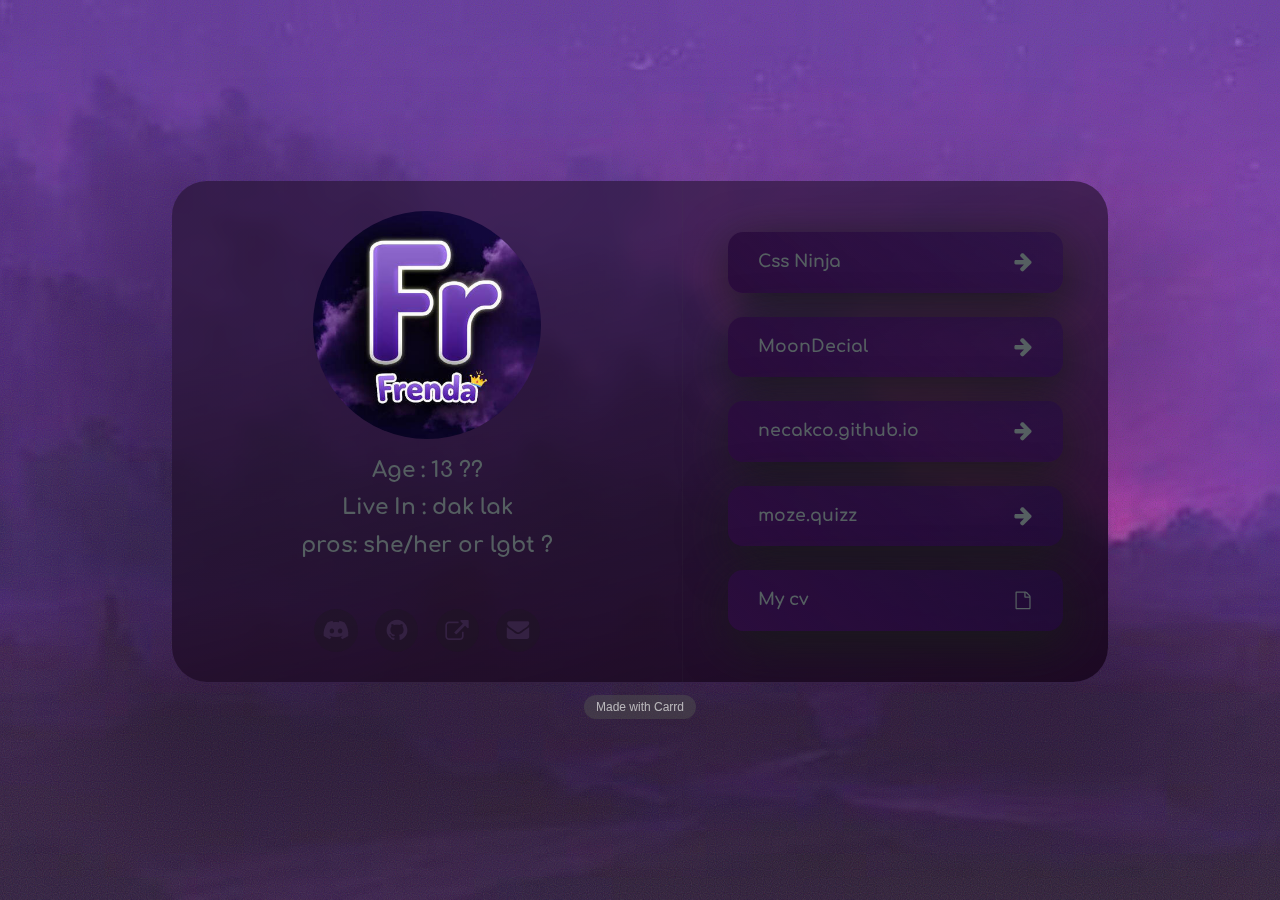
==== frendda/index.html @ 32826fdb "fn" ====
<!DOCTYPE HTML>
<html lang="en">
    <head>
        <title>Frenda</title>
        <meta charset="utf-8"/>
        <meta name="viewport" content="width=device-width,initial-scale=1"/>
        <meta name="color-scheme" content="light only"/>
        <meta name="description" content="Freanda"/>
        <meta property="og:site_name" content="Frenda"/>
        <meta property="og:title" content="Frenda"/>
        <meta property="og:type" content="website"/>
        <meta property="og:description" content="Freanda"/>
        <meta property="og:image" content="https://frenda.carrd.co/assets/images/card.jpg?v=521b28d9"/>
        <meta property="og:image:type" content="image/jpeg"/>
        <meta property="og:image:width" content="1280"/>
        <meta property="og:image:height" content="800"/>
        <meta property="og:url" content="https://frenda.carrd.co"/>
        <meta property="twitter:card" content="summary_large_image"/>
        <link rel="canonical" href="https://frenda.carrd.co"/>
        <link href="https://fonts.googleapis.com/css2?display=swap&family=Comfortaa:ital,wght@0,700;1,700" rel="stylesheet" type="text/css"/>
        <style>
            html,body,div,span,applet,object,iframe,h1,h2,h3,h4,h5,h6,p,blockquote,pre,a,abbr,acronym,address,big,cite,code,del,dfn,em,img,ins,kbd,q,s,samp,small,strike,strong,sub,sup,tt,var,b,u,i,center,dl,dt,dd,ol,ul,li,fieldset,form,label,legend,table,caption,tbody,tfoot,thead,tr,th,td,article,aside,canvas,details,embed,figure,figcaption,footer,header,hgroup,menu,nav,output,ruby,section,summary,time,mark,audio,video {
                margin: 0;
                padding: 0;
                border: 0;
                font-size: 100%;
                font: inherit;
                vertical-align: baseline;
            }

            article,aside,details,figcaption,figure,footer,header,hgroup,menu,nav,section {
                display: block;
            }

            body {
                line-height: 1;
            }

            ol,ul {
                list-style: none;
            }

            blockquote,q {
                quotes: none;
            }

            blockquote:before,blockquote:after,q:before,q:after {
                content: '';
                content: none;
            }

            table {
                border-collapse: collapse;
                border-spacing: 0;
            }

            body {
                -webkit-text-size-adjust: none
            }

            mark {
                background-color: transparent;
                color: inherit
            }

            input::-moz-focus-inner {
                border: 0;
                padding: 0
            }

            input[type="text"],input[type="email"],select,textarea {
                -moz-appearance: none;
                -webkit-appearance: none;
                -ms-appearance: none;
                appearance: none
            }

            *, *:before, *:after {
                box-sizing: border-box;
            }

            body {
                line-height: 1.0;
                min-height: var(--viewport-height);
                min-width: 320px;
                overflow-x: hidden;
                word-wrap: break-word;
            }

            body:before {
                content: '';
                display: block;
                background-attachment: scroll;
                height: var(--background-height);
                left: 0;
                pointer-events: none;
                position: fixed;
                top: 0;
                transform: scale(1);
                width: 100vw;
                z-index: 0;
                background-image: url('data:image/svg+xml;charset=utf8,%3Csvg%20viewBox%3D%220%200%20512%20512%22%20width%3D%22512%22%20height%3D%22512%22%20version%3D%221.1%22%20xmlns%3D%22http%3A%2F%2Fwww.w3.org%2F2000%2Fsvg%22%3E%20%3Cfilter%20id%3D%22noise%22%3E%20%3CfeTurbulence%20type%3D%22fractalNoise%22%20baseFrequency%3D%220.875%22%20result%3D%22noise%22%20%2F%3E%20%3CfeColorMatrix%20type%3D%22matrix%22%20values%3D%220.26953125%200%200%200%200%200%200.203125%200%200%200%200%200%200.27734375%200%200%200%200%200%200.4375%200%22%20%2F%3E%20%3C%2Ffilter%3E%20%3Crect%20filter%3D%22url%28%23noise%29%22%20x%3D%220%22%20y%3D%220%22%20width%3D%22512%22%20height%3D%22512%22%20fill%3D%22transparent%22%20opacity%3D%221%22%20%2F%3E%3C%2Fsvg%3E'), linear-gradient(to top, rgba(206,223,242,0.11), rgba(206,223,242,0.11)), url('assets/images/bg.jpg?v=521b28d9');
                background-size: 512px, auto, cover;
                background-position: center, 0% 0%, center;
                background-repeat: repeat, repeat, no-repeat;
                background-color: #48226E;
            }

            body:after {
                background-color: #8F9AB0;
                content: '';
                display: block;
                height: 100%;
                left: 0;
                opacity: 0;
                pointer-events: none;
                position: fixed;
                top: 0;
                transform: scale(1);
                transition: opacity 1.5s ease-in-out 0.5s, visibility 1.5s 0.5s;
                visibility: hidden;
                width: 100%;
                z-index: 1;
            }

            body.is-loading:after {
                opacity: 1;
                visibility: visible;
            }

            :root {
                --background-height: 100vh;
                --site-language-alignment: left;
                --site-language-direction: ltr;
                --site-language-flex-alignment: flex-start;
                --site-language-indent-left: 1;
                --site-language-indent-right: 0;
                --viewport-height: 100vh;
            }

            html {
                font-size: 18pt;
            }

            u {
                text-decoration: underline;
            }

            strong {
                color: inherit;
                font-weight: bolder;
            }

            em {
                font-style: italic;
            }

            code {
                background-color: rgba(144,144,144,0.25);
                border-radius: 0.25em;
                font-family: 'Lucida Console', 'Courier New', monospace;
                font-size: 0.9em;
                font-weight: normal;
                letter-spacing: 0;
                margin: 0 0.25em;
                padding: 0.25em 0.5em;
                text-indent: 0;
            }

            mark {
                background-color: rgba(144,144,144,0.25);
            }

            spoiler-text {
                -webkit-text-stroke: 0;
                background-color: rgba(32,32,32,0.75);
                text-shadow: none;
                text-stroke: 0;
                color: transparent;
                cursor: pointer;
                transition: color 0.1s ease-in-out;
            }

            spoiler-text.active {
                color: #FFFFFF;
                cursor: text;
            }

            s {
                text-decoration: line-through;
            }

            sub {
                font-size: smaller;
                vertical-align: sub;
            }

            sup {
                font-size: smaller;
                vertical-align: super;
            }

            a {
                color: inherit;
                text-decoration: underline;
                transition: color 0.25s ease;
            }

            #wrapper {
                -webkit-overflow-scrolling: touch;
                align-items: center;
                display: flex;
                flex-direction: column;
                justify-content: center;
                min-height: var(--viewport-height);
                overflow: hidden;
                position: relative;
                z-index: 2;
            }

            #main {
                --alignment: center;
                --flex-alignment: center;
                --indent-left: 1;
                --indent-right: 1;
                --border-radius-tl: 0;
                --border-radius-tr: 0;
                --border-radius-br: 0;
                --border-radius-bl: 0;
                align-items: center;
                display: flex;
                flex-grow: 0;
                flex-shrink: 0;
                justify-content: center;
                max-width: 100%;
                position: relative;
                text-align: var(--alignment);
                z-index: 1;
            }

            #main > .inner {
                --padding-horizontal: 3rem;
                --padding-vertical: 3rem;
                --spacing: 0.75rem;
                --width: 60rem;
                border-radius: var(--border-radius-tl) var(--border-radius-tr) var(--border-radius-br) var(--border-radius-bl);
                max-width: 100%;
                position: relative;
                width: var(--width);
                z-index: 1;
                padding: var(--padding-vertical) var(--padding-horizontal);
            }

            #main > .inner > header {
                margin-bottom: var(--spacing);
            }

            #main > .inner > footer {
                margin-top: var(--spacing);
                border-bottom-left-radius: inherit;
                border-bottom-right-radius: inherit;
            }

            #main > .inner > * > * {
                margin-top: var(--spacing);
                margin-bottom: var(--spacing);
            }

            #main > .inner > * > :first-child {
                margin-top: 0 !important;
            }

            #main > .inner > * > :last-child {
                margin-bottom: 0 !important;
            }

            #main > .inner > .full {
                margin-left: calc(var(--padding-horizontal) * -1);
                max-width: calc(100% + calc(var(--padding-horizontal) * 2) + 0.4725px);
                width: calc(100% + calc(var(--padding-horizontal) * 2) + 0.4725px);
            }

            #main > .inner > .full:first-child {
                border-top-left-radius: inherit;
                border-top-right-radius: inherit;
                margin-top: calc(var(--padding-vertical) * -1) !important;
            }

            #main > .inner > .full:last-child {
                border-bottom-left-radius: inherit;
                border-bottom-right-radius: inherit;
                margin-bottom: calc(var(--padding-vertical) * -1) !important;
            }

            #main > .inner > .full.screen {
                border-radius: 0 !important;
                max-width: 100vw;
                position: relative;
                width: 100vw;
                left: 50%;
                margin-left: -50vw;
                right: auto;
            }

            #main > .inner > * > .full {
                margin-left: calc(-3rem);
                max-width: calc(100% + 6rem + 0.4725px);
                width: calc(100% + 6rem + 0.4725px);
            }

            #main > .inner > * > .full.screen {
                border-radius: 0 !important;
                max-width: 100vw;
                position: relative;
                width: 100vw;
                left: 50%;
                margin-left: -50vw;
                right: auto;
            }

            #main > .inner > footer > .full:last-child {
                margin-bottom: -3rem !important;
                border-bottom-left-radius: inherit;
                border-bottom-right-radius: inherit;
            }

            #main > .inner > .active > .full:first-child {
                margin-top: -3rem !important;
                border-top-left-radius: inherit;
                border-top-right-radius: inherit;
            }

            #main > .inner > .active {
                border-top-left-radius: inherit;
                border-top-right-radius: inherit;
            }

            body.is-instant #main, body.is-instant #main > .inner > *,body.is-instant #main > .inner > section > * {
                transition: none !important;
            }

            body.is-instant:after {
                display: none !important;
                transition: none !important;
            }

            @keyframes loading-spinner {
                0% {
                    transform: rotate(0deg);
                }

                100% {
                    transform: rotate(360deg);
                }
            }

            .deferred:before {
                content: '';
                display: block;
                width: 4rem;
                height: 4rem;
                position: absolute;
                top: 50%;
                left: 50%;
                margin: -2rem 0 0 -2rem;
                animation: loading-spinner 1s infinite linear;
                transition: opacity 0.25s ease;
                transition-delay: 0.5s;
                opacity: 0;
                z-index: -1;
                background-image: url('[data-uri]');
                background-position: center;
                background-repeat: no-repeat;
                background-size: 3rem;
            }

            .deferred.loading:before {
                opacity: 0.35;
                z-index: 0;
            }

            .image {
                display: block;
                line-height: 0;
                max-width: 100%;
                position: relative;
            }

            .image .frame {
                -webkit-backface-visibility: hidden;
                -webkit-transform: translate3d(0, 0, 0);
                display: inline-block;
                max-width: 100%;
                overflow: hidden;
                vertical-align: top;
                width: 100%;
            }

            .image .frame img {
                border-radius: 0 !important;
                max-width: 100%;
                vertical-align: top;
                width: inherit;
            }

            .image.full .frame {
                display: block;
            }

            .image.full:first-child .frame {
                border-top-left-radius: inherit;
                border-top-right-radius: inherit;
            }

            .image.full:last-child .frame {
                border-bottom-left-radius: inherit;
                border-bottom-right-radius: inherit;
            }

            #image01 {
                text-align: center;
            }

            #image01 .frame {
                width: 13.125rem;
                border-radius: 100%;
                transition: none;
            }

            #image01 .frame img {
                transition: none;
            }

            #image02 {
                text-align: center;
            }

            #image02 .frame {
                max-width: 100%;
                width: 290px;
                border-radius: 100%;
                transition: none;
            }

            #image02 .frame img {
                transition: none;
            }

            .image.style1 {
                text-align: center;
            }

            .image.style1 .frame {
                max-width: 100%;
                width: 290px;
                border-radius: 100%;
                transition: none;
            }

            .image.style1 .frame img {
                transition: none;
            }

            h1, h2, h3, p {
                direction: var(--site-language-direction);
                position: relative;
            }

            h1 span.p, h2 span.p, h3 span.p, p span.p {
                display: block;
                position: relative;
            }

            h1 span[style], h2 span[style], h3 span[style], p span[style], h1 strong, h2 strong, h3 strong, p strong, h1 a, h2 a, h3 a, p a, h1 code, h2 code, h3 code, p code, h1 mark, h2 mark, h3 mark, p mark, h1 spoiler-text, h2 spoiler-text, h3 spoiler-text, p spoiler-text {
                -webkit-text-fill-color: currentcolor;
            }

            #text02 {
                text-align: center;
                color: #555F61;
                font-family: 'Comfortaa', sans-serif;
                font-size: 1.25em;
                line-height: 1.75;
                font-weight: 700;
            }

            #text02 a {
                text-decoration: underline;
            }

            #text02 a:hover {
                text-decoration: none;
            }

            #text02 span.p:nth-child(n + 2) {
                margin-top: 1rem;
            }

            #text01 {
                text-align: center;
                color: #555F61;
                font-family: 'Comfortaa', sans-serif;
                font-size: 1.25em;
                line-height: 1.75;
                font-weight: 700;
            }

            #text01 a {
                text-decoration: underline;
            }

            #text01 a:hover {
                text-decoration: none;
            }

            #text01 span.p:nth-child(n + 2) {
                margin-top: 1rem;
            }

            #text03 {
                text-align: center;
                color: #555F61;
                font-family: 'Comfortaa', sans-serif;
                font-size: 1.25em;
                line-height: 1.75;
                font-weight: 700;
            }

            #text03 a {
                text-decoration: underline;
            }

            #text03 a:hover {
                text-decoration: none;
            }

            #text03 span.p:nth-child(n + 2) {
                margin-top: 1rem;
            }

            #text04 {
                text-align: center;
                color: #555F61;
                font-family: 'Comfortaa', sans-serif;
                font-size: 1.25em;
                line-height: 1.75;
                font-weight: 700;
            }

            #text04 a {
                text-decoration: underline;
            }

            #text04 a:hover {
                text-decoration: none;
            }

            #text04 span.p:nth-child(n + 2) {
                margin-top: 1rem;
            }

            .icons {
                display: flex;
                flex-wrap: wrap;
                justify-content: var(--flex-alignment);
                letter-spacing: 0;
                padding: 0;
            }

            .icons li {
                position: relative;
                z-index: 1;
            }

            .icons li a {
                align-items: center;
                display: flex;
                justify-content: center;
            }

            .icons li a svg {
                display: block;
                position: relative;
            }

            .icons li a + svg {
                display: block;
                height: 100%;
                left: 0;
                pointer-events: none;
                position: absolute;
                top: 0;
                width: 100%;
                z-index: -1;
            }

            .icons li a .label {
                display: none;
            }

            #icons01 {
                justify-content: center;
                font-size: 1.25em;
                gap: 1rem;
            }

            #icons01:not(:first-child) {
                margin-top: 2.5rem !important;
            }

            #icons01:not(:last-child) {
                margin-bottom: 2.5rem !important;
            }

            #icons01 li a {
                border-radius: 100%;
                height: 2em;
                width: 2em;
                transition: transform 0.25s ease, color 0.25s ease, background-color 0.25s ease, border-color 0.25s ease;
            }

            #icons01 li a svg {
                height: 60%;
                width: 60%;
                transition: fill 0.25s ease;
            }

            #icons01 a {
                background-color: rgba(31,20,36,0.529);
            }

            #icons01 a svg {
                fill: #342142;
            }

            #icons01 a:hover {
                background-color: #FFFFFF !important;
            }

            #icons01 li a + svg {
                transition: transform 0.25s ease, fill 0.25s ease, stroke 0.25s ease;
            }

            #icons01 li a:hover {
                transform: scale(1.1125);
            }

            #icons01 li a:hover + svg {
                transform: scale(1.1125);
            }

            #icons02 {
                justify-content: center;
                font-size: 1.25em;
                gap: 1rem;
            }

            #icons02:not(:first-child) {
                margin-top: 2.5rem !important;
            }

            #icons02:not(:last-child) {
                margin-bottom: 2.5rem !important;
            }

            #icons02 li a {
                border-radius: 100%;
                height: 2em;
                width: 2em;
                transition: transform 0.25s ease, color 0.25s ease, background-color 0.25s ease, border-color 0.25s ease;
            }

            #icons02 li a svg {
                height: 60%;
                width: 60%;
                transition: fill 0.25s ease;
            }

            #icons02 a {
                background-color: rgba(31,20,36,0.529);
            }

            #icons02 a svg {
                fill: #342142;
            }

            #icons02 a:hover {
                background-color: #FFFFFF !important;
            }

            #icons02 li a + svg {
                transition: transform 0.25s ease, fill 0.25s ease, stroke 0.25s ease;
            }

            #icons02 li a:hover {
                transform: scale(1.1125);
            }

            #icons02 li a:hover + svg {
                transform: scale(1.1125);
            }

            #icons03 {
                justify-content: center;
                font-size: 1.25em;
                gap: 1rem;
            }

            #icons03:not(:first-child) {
                margin-top: 2.5rem !important;
            }

            #icons03:not(:last-child) {
                margin-bottom: 2.5rem !important;
            }

            #icons03 li a {
                border-radius: 100%;
                height: 2em;
                width: 2em;
                transition: transform 0.25s ease, color 0.25s ease, background-color 0.25s ease, border-color 0.25s ease;
            }

            #icons03 li a svg {
                height: 60%;
                width: 60%;
                transition: fill 0.25s ease;
            }

            #icons03 a {
                background-color: rgba(31,20,36,0.529);
            }

            #icons03 a svg {
                fill: #342142;
            }

            #icons03 a:hover {
                background-color: #FFFFFF !important;
            }

            #icons03 li a + svg {
                transition: transform 0.25s ease, fill 0.25s ease, stroke 0.25s ease;
            }

            #icons03 li a:hover {
                transform: scale(1.1125);
            }

            #icons03 li a:hover + svg {
                transform: scale(1.1125);
            }

            .buttons {
                cursor: default;
                display: flex;
                justify-content: var(--flex-alignment);
                letter-spacing: 0;
                padding: 0;
            }

            .buttons li {
                max-width: 100%;
            }

            .buttons li a {
                align-items: center;
                justify-content: center;
                max-width: 100%;
                text-align: center;
                text-decoration: none;
                vertical-align: middle;
                white-space: nowrap;
            }

            #buttons01 {
                justify-content: center;
                gap: 1.375rem;
                flex-direction: column;
                flex-wrap: nowrap;
            }

            #buttons01 li a {
                display: inline-flex;
                width: 100vw;
                height: 3.5rem;
                line-height: 3.5rem;
                padding: 0 1.75rem;
                vertical-align: middle;
                font-family: 'Comfortaa', sans-serif;
                font-size: 1em;
                font-weight: 700;
                border-radius: 0.875rem;
                box-shadow: 0.181rem 0.728rem 2.75rem 0rem #1A1A1C;
                flex-direction: row-reverse;
                justify-content: flex-end;
                transition: transform 0.25s ease, color 0.25s ease, background-color 0.25s ease, border-color 0.25s ease;
            }

            #buttons01 li a svg {
                display: block;
                fill: #555F61;
                flex-grow: 0;
                flex-shrink: 0;
                height: 100%;
                min-width: 16px;
                width: 1.375em;
                margin-left: 0.5em;
                margin-right: calc(-0.125em + 0rem);
                transition: fill 0.25s ease;
            }

            #buttons01 li a .label {
                direction: var(--site-language-direction);
                overflow: hidden;
                flex-grow: 1;
                flex-shrink: 1;
                text-align: left;
                width: 100%;
            }

            #buttons01 .button {
                background-color: rgba(34,11,64,0.6);
                color: #555F61;
                background-image: linear-gradient(45deg, #2B0D3D 0%, rgba(34,11,64,0.004) 100%);
                background-position: 0% 0%;
                background-repeat: repeat;
                background-size: cover;
            }

            #buttons01 .button svg {
                fill: #555F61;
            }

            #buttons01 .button:hover {
                background-color: #490E78 !important;
            }

            #buttons01 li a:hover {
                transform: scale(1.0425);
            }

            .buttons.style1 {
                justify-content: flex-start;
                gap: 1.375rem;
                flex-direction: row;
                flex-wrap: wrap;
            }

            .buttons.style1:not(:first-child) {
                margin-top: 0.75rem !important;
            }

            .buttons.style1:not(:last-child) {
                margin-bottom: 0.75rem !important;
            }

            .buttons.style1 li a {
                display: inline-flex;
                width: 9.25rem;
                height: 3.125rem;
                line-height: 3.125rem;
                padding: 0 1.5625rem;
                vertical-align: middle;
                font-family: 'Comfortaa', sans-serif;
                font-size: 1em;
                font-weight: 700;
                border-radius: 0.875rem;
                box-shadow: 0.181rem 0.728rem 2.75rem 0rem #1A1A1C;
                flex-direction: row-reverse;
                justify-content: flex-end;
                transition: transform 0.25s ease, color 0.25s ease, background-color 0.25s ease, border-color 0.25s ease;
            }

            .buttons.style1 li a svg {
                display: block;
                fill: #555F61;
                flex-grow: 0;
                flex-shrink: 0;
                height: 100%;
                min-width: 16px;
                width: 1.375em;
                margin-left: 0.5em;
                margin-right: calc(-0.125em + 0rem);
                transition: fill 0.25s ease;
            }

            .buttons.style1 li a .label {
                direction: var(--site-language-direction);
                overflow: hidden;
                flex-grow: 1;
                flex-shrink: 1;
                text-align: left;
                width: 100%;
            }

            .buttons.style1 .button {
                background-color: rgba(34,11,64,0.6);
                color: #555F61;
                background-image: linear-gradient(45deg, #2B0D3D 0%, rgba(34,11,64,0.004) 100%);
                background-position: 0% 0%;
                background-repeat: repeat;
                background-size: cover;
            }

            .buttons.style1 .button svg {
                fill: #555F61;
            }

            .buttons.style1 .button:hover {
                background-color: #490E78 !important;
            }

            .buttons.style1 li a:hover {
                transform: scale(1.0425);
            }

            .buttons.style2 {
                justify-content: center;
                gap: 1.375rem;
                flex-direction: row;
                flex-wrap: wrap;
            }

            .buttons.style2 li a {
                display: inline-flex;
                width: 21.25rem;
                height: 3.125rem;
                line-height: 3.125rem;
                padding: 0 1.5625rem;
                vertical-align: middle;
                font-family: 'Comfortaa', sans-serif;
                font-size: 1em;
                font-weight: 700;
                border-radius: 0.875rem;
                box-shadow: 0.181rem 0.728rem 2.75rem 0rem #1A1A1C;
                flex-direction: row-reverse;
                justify-content: flex-end;
                transition: transform 0.25s ease, color 0.25s ease, background-color 0.25s ease, border-color 0.25s ease;
            }

            .buttons.style2 li a svg {
                display: block;
                fill: #555F61;
                flex-grow: 0;
                flex-shrink: 0;
                height: 100%;
                min-width: 16px;
                width: 1.375em;
                margin-left: 0.5em;
                margin-right: calc(-0.125em + 0rem);
                transition: fill 0.25s ease;
            }

            .buttons.style2 li a .label {
                direction: var(--site-language-direction);
                overflow: hidden;
                flex-grow: 1;
                flex-shrink: 1;
                text-align: left;
                width: 100%;
            }

            .buttons.style2 .button {
                background-color: rgba(34,11,64,0.6);
                color: #555F61;
                background-image: linear-gradient(45deg, #2B0D3D 0%, rgba(34,11,64,0.004) 100%);
                background-position: 0% 0%;
                background-repeat: repeat;
                background-size: cover;
            }

            .buttons.style2 .button svg {
                fill: #555F61;
            }

            .buttons.style2 .button:hover {
                background-color: #490E78 !important;
            }

            .buttons.style2 li a:hover {
                transform: scale(1.0425);
            }

            .container {
                position: relative;
            }

            .container > .wrapper {
                vertical-align: top;
                position: relative;
                max-width: 100%;
                border-radius: inherit;
            }

            .container > .wrapper > .inner {
                vertical-align: top;
                position: relative;
                max-width: 100%;
                border-radius: inherit;
                text-align: var(--alignment);
            }

            #main .container.full:first-child > .wrapper {
                border-top-left-radius: inherit;
                border-top-right-radius: inherit;
            }

            #main .container.full:last-child > .wrapper {
                border-bottom-left-radius: inherit;
                border-bottom-right-radius: inherit;
            }

            #main .container.full:first-child > .wrapper > .inner {
                border-top-left-radius: inherit;
                border-top-right-radius: inherit;
            }

            #main .container.full:last-child > .wrapper > .inner {
                border-bottom-left-radius: inherit;
                border-bottom-right-radius: inherit;
            }

            #container01 {
                --alignment: left;
                --flex-alignment: flex-start;
                --indent-left: 1;
                --indent-right: 0;
            }

            #container01 > .wrapper {
                display: inline-block;
                width: 75rem;
                background-image: linear-gradient(165deg, rgba(29,13,38,0.588) 24%, #1D0A24 100%);
                background-position: 0% 0%;
                background-repeat: repeat;
                background-size: cover;
                -webkit-backdrop-filter: blur(0.45rem);
                backdrop-filter: blur(0.45rem);
                border-color: rgba(69,69,69,0.122);
                border-style: solid;
                box-shadow: 0rem 4.875rem 7rem 4.125rem rgba(0,0,0,0.2);
                border-radius: 2rem;
            }

            #container01 > .wrapper > .inner {
                --gutters: calc(var(--padding-horizontal) * 2);
                --padding-horizontal: 2.625rem;
                --padding-vertical: 1.75rem;
                padding: var(--padding-vertical) var(--padding-horizontal);
            }

            #container01.default > .wrapper > .inner > * {
                margin-bottom: var(--spacing);
                margin-top: var(--spacing);
            }

            #container01.default > .wrapper > .inner > *:first-child {
                margin-top: 0 !important;
            }

            #container01.default > .wrapper > .inner > *:last-child {
                margin-bottom: 0 !important;
            }

            #container01.columns > .wrapper > .inner {
                flex-wrap: wrap;
                display: flex;
                align-items: center;
            }

            #container01.columns > .wrapper > .inner > * {
                flex-grow: 0;
                flex-shrink: 0;
                max-width: 100%;
                text-align: var(--alignment);
                padding: 0 0 0 var(--gutters);
            }

            #container01.columns > .wrapper > .inner > * > * {
                margin-bottom: var(--spacing);
                margin-top: var(--spacing);
            }

            #container01.columns > .wrapper > .inner > * > *:first-child {
                margin-top: 0 !important;
            }

            #container01.columns > .wrapper > .inner > * > *:last-child {
                margin-bottom: 0 !important;
            }

            #container01.columns > .wrapper > .inner > *:first-child {
                margin-left: calc(var(--gutters) * -1);
            }

            #container01.columns > .wrapper > .inner > *:before {
                border-left: solid 1px rgba(69,69,69,0.122);
                content: '';
                display: block;
                margin-left: calc((var(--gutters) * -0.5) - 0.5px);
                position: absolute;
                width: 0;
                height: 100%;
                top: 0;
            }

            #container01.columns > .wrapper > .inner > *:first-child:before {
                display: none;
            }

            #container01.default > .wrapper > .inner > .full {
                margin-left: calc(var(--padding-horizontal) * -1);
                max-width: none !important;
                width: calc(100% + (var(--padding-horizontal) * 2) + 0.4725px);
            }

            #container01.default > .wrapper > .inner > .full:first-child {
                margin-top: calc(var(--padding-vertical) * -1) !important;
                border-top-left-radius: inherit;
                border-top-right-radius: inherit;
            }

            #container01.default > .wrapper > .inner > .full:last-child {
                margin-bottom: calc(var(--padding-vertical) * -1) !important;
                border-bottom-left-radius: inherit;
                border-bottom-right-radius: inherit;
            }

            #container01.columns > .wrapper > .inner > div > .full {
                margin-left: calc((var(--gutters) * -0.5) + 0.5px);
                max-width: none !important;
                width: calc(100% + var(--gutters) + 0.4725px - 1px);
            }

            #container01.columns > .wrapper > .inner > div:first-child > .full {
                margin-left: calc(var(--padding-horizontal) * -1);
                width: calc(100% + var(--padding-horizontal) + calc(var(--gutters) * 0.5) + 0.4725px - 0.5px);
            }

            #container01.columns > .wrapper > .inner > div:last-child > .full {
                width: calc(100% + var(--padding-horizontal) + calc(var(--gutters) * 0.5) + 0.4725px - 0.5px);
            }

            #container01.columns > .wrapper > .inner > div > .full:first-child {
                margin-top: calc(var(--padding-vertical) * -1) !important;
            }

            #container01.columns > .wrapper > .inner > div > .full:last-child {
                margin-bottom: calc(var(--padding-vertical) * -1) !important;
            }

            #container01.columns > .wrapper > .inner > .full {
                align-self: stretch;
            }

            #container01.columns > .wrapper > .inner > .full:first-child {
                border-bottom-left-radius: inherit;
                border-top-left-radius: inherit;
            }

            #container01.columns > .wrapper > .inner > .full:last-child {
                border-bottom-right-radius: inherit;
                border-top-right-radius: inherit;
            }

            #container01.columns > .wrapper > .inner > .full > .full:first-child:last-child {
                border-radius: inherit;
                height: calc(100% + (var(--padding-vertical) * 2));
            }

            #container01.columns > .wrapper > .inner > .full > .full:first-child:last-child > * {
                border-radius: inherit;
                height: 100%;
                position: absolute;
                width: 100%;
            }

            #container01 > .wrapper > .inner > :nth-child(1) {
                width: calc(55% + (var(--gutters) / 2));
            }

            #container01 > .wrapper > .inner > :nth-child(2) {
                width: calc(45% + (var(--gutters) / 2));
            }

            #container02 {
                --alignment: left;
                --flex-alignment: flex-start;
                --indent-left: 1;
                --indent-right: 0;
            }

            #container02 > .wrapper {
                display: inline-block;
                width: 58rem;
                background-image: linear-gradient(165deg, rgba(29,13,38,0.588) 24%, #1D0A24 100%);
                background-position: 0% 0%;
                background-repeat: repeat;
                background-size: cover;
                -webkit-backdrop-filter: blur(0.45rem);
                backdrop-filter: blur(0.45rem);
                border-color: rgba(69,69,69,0.122);
                border-style: solid;
                box-shadow: 0rem 4.875rem 7rem 4.125rem rgba(0,0,0,0.2);
                border-radius: 2rem;
            }

            #container02 > .wrapper > .inner {
                --gutters: calc(var(--padding-horizontal) * 2);
                --padding-horizontal: 0.75rem;
                --padding-vertical: 0.375rem;
                padding: var(--padding-vertical) var(--padding-horizontal);
            }

            #container02.default > .wrapper > .inner > * {
                margin-bottom: var(--spacing);
                margin-top: var(--spacing);
            }

            #container02.default > .wrapper > .inner > *:first-child {
                margin-top: 0 !important;
            }

            #container02.default > .wrapper > .inner > *:last-child {
                margin-bottom: 0 !important;
            }

            #container02.columns > .wrapper > .inner {
                flex-wrap: wrap;
                display: flex;
                align-items: center;
            }

            #container02.columns > .wrapper > .inner > * {
                flex-grow: 0;
                flex-shrink: 0;
                max-width: 100%;
                text-align: var(--alignment);
                padding: 0 0 0 var(--gutters);
            }

            #container02.columns > .wrapper > .inner > * > * {
                margin-bottom: var(--spacing);
                margin-top: var(--spacing);
            }

            #container02.columns > .wrapper > .inner > * > *:first-child {
                margin-top: 0 !important;
            }

            #container02.columns > .wrapper > .inner > * > *:last-child {
                margin-bottom: 0 !important;
            }

            #container02.columns > .wrapper > .inner > *:first-child {
                margin-left: calc(var(--gutters) * -1);
            }

            #container02.columns > .wrapper > .inner > *:before {
                border-left: solid 1px rgba(69,69,69,0.122);
                content: '';
                display: block;
                margin-left: calc((var(--gutters) * -0.5) - 0.5px);
                position: absolute;
                width: 0;
                height: 100%;
                top: 0;
            }

            #container02.columns > .wrapper > .inner > *:first-child:before {
                display: none;
            }

            #container02.default > .wrapper > .inner > .full {
                margin-left: calc(var(--padding-horizontal) * -1);
                max-width: none !important;
                width: calc(100% + (var(--padding-horizontal) * 2) + 0.4725px);
            }

            #container02.default > .wrapper > .inner > .full:first-child {
                margin-top: calc(var(--padding-vertical) * -1) !important;
                border-top-left-radius: inherit;
                border-top-right-radius: inherit;
            }

            #container02.default > .wrapper > .inner > .full:last-child {
                margin-bottom: calc(var(--padding-vertical) * -1) !important;
                border-bottom-left-radius: inherit;
                border-bottom-right-radius: inherit;
            }

            #container02.columns > .wrapper > .inner > div > .full {
                margin-left: calc((var(--gutters) * -0.5) + 0.5px);
                max-width: none !important;
                width: calc(100% + var(--gutters) + 0.4725px - 1px);
            }

            #container02.columns > .wrapper > .inner > div:first-child > .full {
                margin-left: calc(var(--padding-horizontal) * -1);
                width: calc(100% + var(--padding-horizontal) + calc(var(--gutters) * 0.5) + 0.4725px - 0.5px);
            }

            #container02.columns > .wrapper > .inner > div:last-child > .full {
                width: calc(100% + var(--padding-horizontal) + calc(var(--gutters) * 0.5) + 0.4725px - 0.5px);
            }

            #container02.columns > .wrapper > .inner > div > .full:first-child {
                margin-top: calc(var(--padding-vertical) * -1) !important;
            }

            #container02.columns > .wrapper > .inner > div > .full:last-child {
                margin-bottom: calc(var(--padding-vertical) * -1) !important;
            }

            #container02.columns > .wrapper > .inner > .full {
                align-self: stretch;
            }

            #container02.columns > .wrapper > .inner > .full:first-child {
                border-bottom-left-radius: inherit;
                border-top-left-radius: inherit;
            }

            #container02.columns > .wrapper > .inner > .full:last-child {
                border-bottom-right-radius: inherit;
                border-top-right-radius: inherit;
            }

            #container02.columns > .wrapper > .inner > .full > .full:first-child:last-child {
                border-radius: inherit;
                height: calc(100% + (var(--padding-vertical) * 2));
            }

            #container02.columns > .wrapper > .inner > .full > .full:first-child:last-child > * {
                border-radius: inherit;
                height: 100%;
                position: absolute;
                width: 100%;
            }

            #container03 {
                --alignment: left;
                --flex-alignment: flex-start;
                --indent-left: 1;
                --indent-right: 0;
            }

            #container03:not(:first-child) {
                margin-top: 4rem !important;
            }

            #container03 > .wrapper {
                display: inline-block;
                width: 58rem;
                background-image: linear-gradient(165deg, rgba(29,13,38,0.588) 24%, #1D0A24 100%);
                background-position: 0% 0%;
                background-repeat: repeat;
                background-size: cover;
                -webkit-backdrop-filter: blur(0.45rem);
                backdrop-filter: blur(0.45rem);
                border-color: rgba(69,69,69,0.122);
                border-style: solid;
                box-shadow: 0rem 4.875rem 7rem 4.125rem rgba(0,0,0,0.2);
                border-radius: 2rem;
            }

            #container03 > .wrapper > .inner {
                --gutters: calc(var(--padding-horizontal) * 2);
                --padding-horizontal: 0.75rem;
                --padding-vertical: 1.75rem;
                padding: var(--padding-vertical) var(--padding-horizontal);
            }

            #container03.default > .wrapper > .inner > * {
                margin-bottom: var(--spacing);
                margin-top: var(--spacing);
            }

            #container03.default > .wrapper > .inner > *:first-child {
                margin-top: 0 !important;
            }

            #container03.default > .wrapper > .inner > *:last-child {
                margin-bottom: 0 !important;
            }

            #container03.columns > .wrapper > .inner {
                flex-wrap: wrap;
                display: flex;
                align-items: center;
            }

            #container03.columns > .wrapper > .inner > * {
                flex-grow: 0;
                flex-shrink: 0;
                max-width: 100%;
                text-align: var(--alignment);
                padding: 0 0 0 var(--gutters);
            }

            #container03.columns > .wrapper > .inner > * > * {
                margin-bottom: var(--spacing);
                margin-top: var(--spacing);
            }

            #container03.columns > .wrapper > .inner > * > *:first-child {
                margin-top: 0 !important;
            }

            #container03.columns > .wrapper > .inner > * > *:last-child {
                margin-bottom: 0 !important;
            }

            #container03.columns > .wrapper > .inner > *:first-child {
                margin-left: calc(var(--gutters) * -1);
            }

            #container03.columns > .wrapper > .inner > *:before {
                border-left: solid 1px rgba(69,69,69,0.122);
                content: '';
                display: block;
                margin-left: calc((var(--gutters) * -0.5) - 0.5px);
                position: absolute;
                width: 0;
                height: 100%;
                top: 0;
            }

            #container03.columns > .wrapper > .inner > *:first-child:before {
                display: none;
            }

            #container03.default > .wrapper > .inner > .full {
                margin-left: calc(var(--padding-horizontal) * -1);
                max-width: none !important;
                width: calc(100% + (var(--padding-horizontal) * 2) + 0.4725px);
            }

            #container03.default > .wrapper > .inner > .full:first-child {
                margin-top: calc(var(--padding-vertical) * -1) !important;
                border-top-left-radius: inherit;
                border-top-right-radius: inherit;
            }

            #container03.default > .wrapper > .inner > .full:last-child {
                margin-bottom: calc(var(--padding-vertical) * -1) !important;
                border-bottom-left-radius: inherit;
                border-bottom-right-radius: inherit;
            }

            #container03.columns > .wrapper > .inner > div > .full {
                margin-left: calc((var(--gutters) * -0.5) + 0.5px);
                max-width: none !important;
                width: calc(100% + var(--gutters) + 0.4725px - 1px);
            }

            #container03.columns > .wrapper > .inner > div:first-child > .full {
                margin-left: calc(var(--padding-horizontal) * -1);
                width: calc(100% + var(--padding-horizontal) + calc(var(--gutters) * 0.5) + 0.4725px - 0.5px);
            }

            #container03.columns > .wrapper > .inner > div:last-child > .full {
                width: calc(100% + var(--padding-horizontal) + calc(var(--gutters) * 0.5) + 0.4725px - 0.5px);
            }

            #container03.columns > .wrapper > .inner > div > .full:first-child {
                margin-top: calc(var(--padding-vertical) * -1) !important;
            }

            #container03.columns > .wrapper > .inner > div > .full:last-child {
                margin-bottom: calc(var(--padding-vertical) * -1) !important;
            }

            #container03.columns > .wrapper > .inner > .full {
                align-self: stretch;
            }

            #container03.columns > .wrapper > .inner > .full:first-child {
                border-bottom-left-radius: inherit;
                border-top-left-radius: inherit;
            }

            #container03.columns > .wrapper > .inner > .full:last-child {
                border-bottom-right-radius: inherit;
                border-top-right-radius: inherit;
            }

            #container03.columns > .wrapper > .inner > .full > .full:first-child:last-child {
                border-radius: inherit;
                height: calc(100% + (var(--padding-vertical) * 2));
            }

            #container03.columns > .wrapper > .inner > .full > .full:first-child:last-child > * {
                border-radius: inherit;
                height: 100%;
                position: absolute;
                width: 100%;
            }

            #container04 {
                --alignment: left;
                --flex-alignment: flex-start;
                --indent-left: 1;
                --indent-right: 0;
            }

            #container04:not(:first-child) {
                margin-top: 4rem !important;
            }

            #container04 > .wrapper {
                display: inline-block;
                width: 58rem;
                background-image: linear-gradient(165deg, rgba(29,13,38,0.588) 24%, #1D0A24 100%);
                background-position: 0% 0%;
                background-repeat: repeat;
                background-size: cover;
                -webkit-backdrop-filter: blur(0.45rem);
                backdrop-filter: blur(0.45rem);
                border-color: rgba(69,69,69,0.122);
                border-style: solid;
                box-shadow: 0rem 4.875rem 7rem 4.125rem rgba(0,0,0,0.2);
                border-radius: 2rem;
            }

            #container04 > .wrapper > .inner {
                --gutters: calc(var(--padding-horizontal) * 2);
                --padding-horizontal: 0.75rem;
                --padding-vertical: 1.75rem;
                padding: var(--padding-vertical) var(--padding-horizontal);
            }

            #container04.default > .wrapper > .inner > * {
                margin-bottom: var(--spacing);
                margin-top: var(--spacing);
            }

            #container04.default > .wrapper > .inner > *:first-child {
                margin-top: 0 !important;
            }

            #container04.default > .wrapper > .inner > *:last-child {
                margin-bottom: 0 !important;
            }

            #container04.columns > .wrapper > .inner {
                flex-wrap: wrap;
                display: flex;
                align-items: center;
            }

            #container04.columns > .wrapper > .inner > * {
                flex-grow: 0;
                flex-shrink: 0;
                max-width: 100%;
                text-align: var(--alignment);
                padding: 0 0 0 var(--gutters);
            }

            #container04.columns > .wrapper > .inner > * > * {
                margin-bottom: var(--spacing);
                margin-top: var(--spacing);
            }

            #container04.columns > .wrapper > .inner > * > *:first-child {
                margin-top: 0 !important;
            }

            #container04.columns > .wrapper > .inner > * > *:last-child {
                margin-bottom: 0 !important;
            }

            #container04.columns > .wrapper > .inner > *:first-child {
                margin-left: calc(var(--gutters) * -1);
            }

            #container04.columns > .wrapper > .inner > *:before {
                border-left: solid 1px rgba(69,69,69,0.122);
                content: '';
                display: block;
                margin-left: calc((var(--gutters) * -0.5) - 0.5px);
                position: absolute;
                width: 0;
                height: 100%;
                top: 0;
            }

            #container04.columns > .wrapper > .inner > *:first-child:before {
                display: none;
            }

            #container04.default > .wrapper > .inner > .full {
                margin-left: calc(var(--padding-horizontal) * -1);
                max-width: none !important;
                width: calc(100% + (var(--padding-horizontal) * 2) + 0.4725px);
            }

            #container04.default > .wrapper > .inner > .full:first-child {
                margin-top: calc(var(--padding-vertical) * -1) !important;
                border-top-left-radius: inherit;
                border-top-right-radius: inherit;
            }

            #container04.default > .wrapper > .inner > .full:last-child {
                margin-bottom: calc(var(--padding-vertical) * -1) !important;
                border-bottom-left-radius: inherit;
                border-bottom-right-radius: inherit;
            }

            #container04.columns > .wrapper > .inner > div > .full {
                margin-left: calc((var(--gutters) * -0.5) + 0.5px);
                max-width: none !important;
                width: calc(100% + var(--gutters) + 0.4725px - 1px);
            }

            #container04.columns > .wrapper > .inner > div:first-child > .full {
                margin-left: calc(var(--padding-horizontal) * -1);
                width: calc(100% + var(--padding-horizontal) + calc(var(--gutters) * 0.5) + 0.4725px - 0.5px);
            }

            #container04.columns > .wrapper > .inner > div:last-child > .full {
                width: calc(100% + var(--padding-horizontal) + calc(var(--gutters) * 0.5) + 0.4725px - 0.5px);
            }

            #container04.columns > .wrapper > .inner > div > .full:first-child {
                margin-top: calc(var(--padding-vertical) * -1) !important;
            }

            #container04.columns > .wrapper > .inner > div > .full:last-child {
                margin-bottom: calc(var(--padding-vertical) * -1) !important;
            }

            #container04.columns > .wrapper > .inner > .full {
                align-self: stretch;
            }

            #container04.columns > .wrapper > .inner > .full:first-child {
                border-bottom-left-radius: inherit;
                border-top-left-radius: inherit;
            }

            #container04.columns > .wrapper > .inner > .full:last-child {
                border-bottom-right-radius: inherit;
                border-top-right-radius: inherit;
            }

            #container04.columns > .wrapper > .inner > .full > .full:first-child:last-child {
                border-radius: inherit;
                height: calc(100% + (var(--padding-vertical) * 2));
            }

            #container04.columns > .wrapper > .inner > .full > .full:first-child:last-child > * {
                border-radius: inherit;
                height: 100%;
                position: absolute;
                width: 100%;
            }

            #container05 {
                --alignment: left;
                --flex-alignment: flex-start;
                --indent-left: 1;
                --indent-right: 0;
            }

            #container05:not(:first-child) {
                margin-top: 4rem !important;
            }

            #container05 > .wrapper {
                display: inline-block;
                width: 58rem;
                background-image: linear-gradient(165deg, rgba(29,13,38,0.588) 24%, #1D0A24 100%);
                background-position: 0% 0%;
                background-repeat: repeat;
                background-size: cover;
                -webkit-backdrop-filter: blur(0.45rem);
                backdrop-filter: blur(0.45rem);
                border-color: rgba(69,69,69,0.122);
                border-style: solid;
                box-shadow: 0rem 4.875rem 7rem 4.125rem rgba(0,0,0,0.2);
                border-radius: 2rem;
            }

            #container05 > .wrapper > .inner {
                --gutters: calc(var(--padding-horizontal) * 2);
                --padding-horizontal: 0.75rem;
                --padding-vertical: 1.75rem;
                padding: var(--padding-vertical) var(--padding-horizontal);
            }

            #container05.default > .wrapper > .inner > * {
                margin-bottom: var(--spacing);
                margin-top: var(--spacing);
            }

            #container05.default > .wrapper > .inner > *:first-child {
                margin-top: 0 !important;
            }

            #container05.default > .wrapper > .inner > *:last-child {
                margin-bottom: 0 !important;
            }

            #container05.columns > .wrapper > .inner {
                flex-wrap: wrap;
                display: flex;
                align-items: center;
            }

            #container05.columns > .wrapper > .inner > * {
                flex-grow: 0;
                flex-shrink: 0;
                max-width: 100%;
                text-align: var(--alignment);
                padding: 0 0 0 var(--gutters);
            }

            #container05.columns > .wrapper > .inner > * > * {
                margin-bottom: var(--spacing);
                margin-top: var(--spacing);
            }

            #container05.columns > .wrapper > .inner > * > *:first-child {
                margin-top: 0 !important;
            }

            #container05.columns > .wrapper > .inner > * > *:last-child {
                margin-bottom: 0 !important;
            }

            #container05.columns > .wrapper > .inner > *:first-child {
                margin-left: calc(var(--gutters) * -1);
            }

            #container05.columns > .wrapper > .inner > *:before {
                border-left: solid 1px rgba(69,69,69,0.122);
                content: '';
                display: block;
                margin-left: calc((var(--gutters) * -0.5) - 0.5px);
                position: absolute;
                width: 0;
                height: 100%;
                top: 0;
            }

            #container05.columns > .wrapper > .inner > *:first-child:before {
                display: none;
            }

            #container05.default > .wrapper > .inner > .full {
                margin-left: calc(var(--padding-horizontal) * -1);
                max-width: none !important;
                width: calc(100% + (var(--padding-horizontal) * 2) + 0.4725px);
            }

            #container05.default > .wrapper > .inner > .full:first-child {
                margin-top: calc(var(--padding-vertical) * -1) !important;
                border-top-left-radius: inherit;
                border-top-right-radius: inherit;
            }

            #container05.default > .wrapper > .inner > .full:last-child {
                margin-bottom: calc(var(--padding-vertical) * -1) !important;
                border-bottom-left-radius: inherit;
                border-bottom-right-radius: inherit;
            }

            #container05.columns > .wrapper > .inner > div > .full {
                margin-left: calc((var(--gutters) * -0.5) + 0.5px);
                max-width: none !important;
                width: calc(100% + var(--gutters) + 0.4725px - 1px);
            }

            #container05.columns > .wrapper > .inner > div:first-child > .full {
                margin-left: calc(var(--padding-horizontal) * -1);
                width: calc(100% + var(--padding-horizontal) + calc(var(--gutters) * 0.5) + 0.4725px - 0.5px);
            }

            #container05.columns > .wrapper > .inner > div:last-child > .full {
                width: calc(100% + var(--padding-horizontal) + calc(var(--gutters) * 0.5) + 0.4725px - 0.5px);
            }

            #container05.columns > .wrapper > .inner > div > .full:first-child {
                margin-top: calc(var(--padding-vertical) * -1) !important;
            }

            #container05.columns > .wrapper > .inner > div > .full:last-child {
                margin-bottom: calc(var(--padding-vertical) * -1) !important;
            }

            #container05.columns > .wrapper > .inner > .full {
                align-self: stretch;
            }

            #container05.columns > .wrapper > .inner > .full:first-child {
                border-bottom-left-radius: inherit;
                border-top-left-radius: inherit;
            }

            #container05.columns > .wrapper > .inner > .full:last-child {
                border-bottom-right-radius: inherit;
                border-top-right-radius: inherit;
            }

            #container05.columns > .wrapper > .inner > .full > .full:first-child:last-child {
                border-radius: inherit;
                height: calc(100% + (var(--padding-vertical) * 2));
            }

            #container05.columns > .wrapper > .inner > .full > .full:first-child:last-child > * {
                border-radius: inherit;
                height: 100%;
                position: absolute;
                width: 100%;
            }

            #footer {
                margin-top: 0.75rem !important;
            }

            .icc-credits {
                display: block;
                opacity: 1 !important;
                position: relative;
                transition-delay: 0s !important;
            }

            .icc-credits span {
                border-radius: 24px;
                cursor: pointer;
                display: inline-block;
                font-family: Arial, sans-serif;
                font-size: 12px;
                letter-spacing: 0;
                line-height: 1;
                position: relative;
                text-decoration: none;
                width: auto;
            }

            .icc-credits span a {
                display: inline-block;
                padding: 0.5em 0.375em;
                position: relative;
                text-decoration: none;
                transition: color 0.25s ease, transform 0.25s ease;
                z-index: 1;
            }

            .icc-credits span a:before {
                content: '( ';
                opacity: 1;
                transition: opacity 0.25s ease;
            }

            .icc-credits span a:after {
                content: ' )';
                opacity: 1;
                transition: opacity 0.25s ease;
            }

            .icc-credits span::after {
                background-image: linear-gradient(30deg, #A464A1 15%, #3B5DAD 85%);
                border-radius: inherit;
                box-shadow: 0 0.25em 1.25em 0 rgba(0,0,0,0.25);
                content: '';
                display: block;
                height: calc(100% + 2px);
                left: -1px;
                opacity: 0;
                pointer-events: none;
                position: absolute;
                top: -1px;
                transition: opacity 0.25s ease, box-shadow 0.25s ease, transform 0.25s ease;
                width: calc(100% + 2px);
            }

            .icc-credits span:hover {
                text-transform: none !important;
            }

            .icc-credits span:hover a {
                color: #ffffff !important;
                transform: scale(1.1) translateY(-0.05rem);
            }

            .icc-credits span:hover a:before {
                opacity: 0;
            }

            .icc-credits span:hover a:after {
                opacity: 0;
            }

            .icc-credits span:hover::after {
                opacity: 1;
                transform: scale(1.1) translateY(-0.05rem);
            }

            #credits span {
                background-color: rgba(80,80,80,0.5);
                color: rgba(224,224,224,0.75);
            }

            #credits span a:before {
                opacity: 0;
            }

            #credits span a:after {
                opacity: 0;
            }

            @media (max-width: 1920px) {
            }

            @media (max-width: 1680px) {
                html {
                    font-size: 13pt;
                }
            }

            @media (max-width: 1280px) {
                html {
                    font-size: 13pt;
                }
            }

            @media (max-width: 1024px) {
            }

            @media (max-width: 980px) {
                html {
                    font-size: 11pt;
                }
            }

            @media (max-width: 736px) {
                html {
                    font-size: 12pt;
                }

                #main {
                    --alignment: center;
                    --flex-alignment: center;
                    --indent-left: 1;
                    --indent-right: 1;
                }

                #main > .inner {
                    --padding-horizontal: 1rem;
                    --padding-vertical: 1rem;
                    --spacing: 0.75rem;
                }

                #main > .inner > * > .full {
                    margin-left: calc(-1rem);
                    max-width: calc(100% + 2rem + 0.4725px);
                    width: calc(100% + 2rem + 0.4725px);
                }

                #main > .inner > * > .full.screen {
                    margin-left: -50vw;
                }

                #main > .inner > footer > .full:last-child {
                    margin-bottom: -1rem !important;
                }

                #main > .inner > .active > .full:first-child {
                    margin-top: -1rem !important;
                }

                #image01 .frame {
                    width: 13.125rem;
                }

                #text02 {
                    letter-spacing: 0rem;
                    width: 100%;
                    font-size: 1.25em;
                    line-height: 1.75;
                }

                #text01 {
                    letter-spacing: 0rem;
                    width: 100%;
                    font-size: 1.25em;
                    line-height: 1.75;
                }

                #text03 {
                    letter-spacing: 0rem;
                    width: 100%;
                    font-size: 1.25em;
                    line-height: 1.75;
                }

                #text04 {
                    letter-spacing: 0rem;
                    width: 100%;
                    font-size: 1.25em;
                    line-height: 1.75;
                }

                #icons01 {
                    font-size: 1.5em;
                    gap: 1rem;
                }

                #icons01:not(:first-child) {
                    margin-top: 1.875rem !important;
                }

                #icons01:not(:last-child) {
                    margin-bottom: 1.875rem !important;
                }

                #icons02 {
                    font-size: 1.5em;
                    gap: 1rem;
                }

                #icons02:not(:first-child) {
                    margin-top: 1.875rem !important;
                }

                #icons02:not(:last-child) {
                    margin-bottom: 1.875rem !important;
                }

                #icons03 {
                    font-size: 1.5em;
                    gap: 1rem;
                }

                #icons03:not(:first-child) {
                    margin-top: 1.875rem !important;
                }

                #icons03:not(:last-child) {
                    margin-bottom: 1.875rem !important;
                }

                #buttons01 {
                    gap: 1.375rem;
                }

                #buttons01 li a {
                    letter-spacing: 0rem;
                    font-size: 1em;
                }

                #buttons01 li a svg {
                    width: 1.375em;
                }

                .buttons.style1 {
                    gap: 1.375rem;
                }

                .buttons.style1:not(:first-child) {
                    margin-top: 0.5625rem !important;
                }

                .buttons.style1:not(:last-child) {
                    margin-bottom: 0.5625rem !important;
                }

                .buttons.style1 li a {
                    letter-spacing: 0rem;
                    font-size: 1em;
                }

                .buttons.style1 li a svg {
                    width: 1.375em;
                }

                .buttons.style2 {
                    gap: 1.375rem;
                }

                .buttons.style2 li a {
                    letter-spacing: 0rem;
                    font-size: 1em;
                }

                .buttons.style2 li a svg {
                    width: 1.375em;
                }

                #container01 {
                    --alignment: center;
                    --flex-alignment: center;
                    --indent-left: 1;
                    --indent-right: 1;
                }

                #container01 > .wrapper > .inner {
                    --gutters: 5rem;
                    --padding-horizontal: 2rem;
                    --padding-vertical: 3.5rem;
                }

                #container01.columns > .wrapper > .inner {
                    flex-direction: column !important;
                    flex-wrap: nowrap !important;
                }

                #container01.columns > .wrapper > .inner > span {
                    height: 0;
                    margin-top: calc(var(--gutters) * -1);
                    pointer-events: none;
                    visibility: hidden;
                }

                #container01.columns > .wrapper > .inner > span:first-child + div:before {
                    display: none !important;
                }

                #container01.columns > .wrapper > .inner > *:first-child {
                    margin-left: 0 !important;
                    padding-top: 0 !important;
                }

                #container01.columns > .wrapper > .inner > * {
                    padding: calc(var(--gutters) * 0.5) 0 !important;
                }

                #container01.columns > .wrapper > .inner > *:before {
                    border-top: solid 1px rgba(69,69,69,0.122) !important;
                    height: 0 !important;
                    margin-left: 0 !important;
                    top: auto !important;
                    margin-top: calc((var(--gutters) * -0.5) - 0.5px) !important;
                    left: 0 !important;
                    width: 100% !important;
                }

                #container01.columns > .wrapper > .inner > *:last-child {
                    padding-bottom: 0 !important;
                }

                #container01.columns > .wrapper > .inner > *:first-child:before {
                    display: none !important;
                }

                #container01.columns > .wrapper > .inner > *:last-child:before {
                    display: block !important;
                }

                #container01.columns > .wrapper > .inner > div > .full {
                    margin-left: calc(var(--padding-horizontal) * -1);
                    width: calc(100% + (var(--padding-horizontal) * 2) + 0.4725px);
                }

                #container01.columns > .wrapper > .inner > div:first-of-type > .full {
                    margin-left: calc(var(--padding-horizontal) * -1);
                    width: calc(100% + (var(--padding-horizontal) * 2) + 0.4725px);
                }

                #container01.columns > .wrapper > .inner > div:last-of-type > .full {
                    margin-left: calc(var(--padding-horizontal) * -1);
                    width: calc(100% + (var(--padding-horizontal) * 2) + 0.4725px);
                }

                #container01.columns > .wrapper > .inner > div > .full:first-child {
                    margin-top: calc((var(--gutters) * -0.5) + 0.5px) !important;
                }

                #container01.columns > .wrapper > .inner > div > .full:last-child {
                    margin-bottom: calc((var(--gutters) * -0.5) + 0.5px) !important;
                }

                #container01.columns > .wrapper > .inner > div:first-of-type > .full:first-child {
                    margin-top: calc(var(--padding-vertical) * -1) !important;
                }

                #container01.columns > .wrapper > .inner > div:last-of-type > .full:last-child {
                    margin-bottom: calc(var(--padding-vertical) * -1) !important;
                }

                #container01.columns > .wrapper > .inner > div:first-of-type, #container01.columns > .wrapper > .inner > div:first-of-type > .full:first-child {
                    border-top-left-radius: inherit;
                    border-top-right-radius: inherit;
                }

                #container01.columns > .wrapper > .inner > div:last-of-type, #container01.columns > .wrapper > .inner > div:last-of-type > .full:last-child {
                    border-bottom-left-radius: inherit;
                    border-bottom-right-radius: inherit;
                }

                #container01.columns > .wrapper > .inner > div:first-of-type, #container01.columns > .wrapper > .inner > div:first-of-type > .full:last-child {
                    border-bottom-left-radius: 0 !important;
                }

                #container01.columns > .wrapper > .inner > div:last-of-type, #container01.columns > .wrapper > .inner > div:last-of-type > .full:first-child {
                    border-top-right-radius: 0 !important;
                }

                #container01.columns > .wrapper > .inner > .full > .full:first-child:last-child {
                    height: auto;
                }

                #container01.columns > .wrapper > .inner > .full > .full:first-child:last-child > * {
                    height: auto;
                    position: relative;
                    width: auto;
                }

                #container01 > .wrapper > .inner > :nth-child(1) {
                    --alignment: center;
                    --flex-alignment: center;
                    --indent-left: 1;
                    --indent-right: 1;
                    min-height: 100% !important;
                    width: 100% !important;
                }

                #container01 > .wrapper > .inner > :nth-child(2) {
                    --alignment: center;
                    --flex-alignment: center;
                    --indent-left: 1;
                    --indent-right: 1;
                    min-height: 100% !important;
                    width: 100% !important;
                }

                #container02 {
                    --alignment: center;
                    --flex-alignment: center;
                    --indent-left: 1;
                    --indent-right: 1;
                }

                #container02 > .wrapper > .inner {
                    --gutters: 5rem;
                    --padding-horizontal: 2rem;
                    --padding-vertical: 3.5rem;
                }

                #container02.columns > .wrapper > .inner {
                    flex-direction: column !important;
                    flex-wrap: nowrap !important;
                }

                #container02.columns > .wrapper > .inner > span {
                    height: 0;
                    margin-top: calc(var(--gutters) * -1);
                    pointer-events: none;
                    visibility: hidden;
                }

                #container02.columns > .wrapper > .inner > span:first-child + div:before {
                    display: none !important;
                }

                #container02.columns > .wrapper > .inner > *:first-child {
                    margin-left: 0 !important;
                    padding-top: 0 !important;
                }

                #container02.columns > .wrapper > .inner > * {
                    padding: calc(var(--gutters) * 0.5) 0 !important;
                }

                #container02.columns > .wrapper > .inner > *:before {
                    border-top: solid 1px rgba(69,69,69,0.122) !important;
                    height: 0 !important;
                    margin-left: 0 !important;
                    top: auto !important;
                    margin-top: calc((var(--gutters) * -0.5) - 0.5px) !important;
                    left: 0 !important;
                    width: 100% !important;
                }

                #container02.columns > .wrapper > .inner > *:last-child {
                    padding-bottom: 0 !important;
                }

                #container02.columns > .wrapper > .inner > *:first-child:before {
                    display: none !important;
                }

                #container02.columns > .wrapper > .inner > *:last-child:before {
                    display: block !important;
                }

                #container02.columns > .wrapper > .inner > div > .full {
                    margin-left: calc(var(--padding-horizontal) * -1);
                    width: calc(100% + (var(--padding-horizontal) * 2) + 0.4725px);
                }

                #container02.columns > .wrapper > .inner > div:first-of-type > .full {
                    margin-left: calc(var(--padding-horizontal) * -1);
                    width: calc(100% + (var(--padding-horizontal) * 2) + 0.4725px);
                }

                #container02.columns > .wrapper > .inner > div:last-of-type > .full {
                    margin-left: calc(var(--padding-horizontal) * -1);
                    width: calc(100% + (var(--padding-horizontal) * 2) + 0.4725px);
                }

                #container02.columns > .wrapper > .inner > div > .full:first-child {
                    margin-top: calc((var(--gutters) * -0.5) + 0.5px) !important;
                }

                #container02.columns > .wrapper > .inner > div > .full:last-child {
                    margin-bottom: calc((var(--gutters) * -0.5) + 0.5px) !important;
                }

                #container02.columns > .wrapper > .inner > div:first-of-type > .full:first-child {
                    margin-top: calc(var(--padding-vertical) * -1) !important;
                }

                #container02.columns > .wrapper > .inner > div:last-of-type > .full:last-child {
                    margin-bottom: calc(var(--padding-vertical) * -1) !important;
                }

                #container02.columns > .wrapper > .inner > div:first-of-type, #container02.columns > .wrapper > .inner > div:first-of-type > .full:first-child {
                    border-top-left-radius: inherit;
                    border-top-right-radius: inherit;
                }

                #container02.columns > .wrapper > .inner > div:last-of-type, #container02.columns > .wrapper > .inner > div:last-of-type > .full:last-child {
                    border-bottom-left-radius: inherit;
                    border-bottom-right-radius: inherit;
                }

                #container02.columns > .wrapper > .inner > div:first-of-type, #container02.columns > .wrapper > .inner > div:first-of-type > .full:last-child {
                    border-bottom-left-radius: 0 !important;
                }

                #container02.columns > .wrapper > .inner > div:last-of-type, #container02.columns > .wrapper > .inner > div:last-of-type > .full:first-child {
                    border-top-right-radius: 0 !important;
                }

                #container02.columns > .wrapper > .inner > .full > .full:first-child:last-child {
                    height: auto;
                }

                #container02.columns > .wrapper > .inner > .full > .full:first-child:last-child > * {
                    height: auto;
                    position: relative;
                    width: auto;
                }

                #container03 {
                    --alignment: center;
                    --flex-alignment: center;
                    --indent-left: 1;
                    --indent-right: 1;
                }

                #container03:not(:first-child) {
                    margin-top: 2.625rem !important;
                }

                #container03 > .wrapper > .inner {
                    --gutters: 5rem;
                    --padding-horizontal: 2rem;
                    --padding-vertical: 3.5rem;
                }

                #container03.columns > .wrapper > .inner {
                    flex-direction: column !important;
                    flex-wrap: nowrap !important;
                }

                #container03.columns > .wrapper > .inner > span {
                    height: 0;
                    margin-top: calc(var(--gutters) * -1);
                    pointer-events: none;
                    visibility: hidden;
                }

                #container03.columns > .wrapper > .inner > span:first-child + div:before {
                    display: none !important;
                }

                #container03.columns > .wrapper > .inner > *:first-child {
                    margin-left: 0 !important;
                    padding-top: 0 !important;
                }

                #container03.columns > .wrapper > .inner > * {
                    padding: calc(var(--gutters) * 0.5) 0 !important;
                }

                #container03.columns > .wrapper > .inner > *:before {
                    border-top: solid 1px rgba(69,69,69,0.122) !important;
                    height: 0 !important;
                    margin-left: 0 !important;
                    top: auto !important;
                    margin-top: calc((var(--gutters) * -0.5) - 0.5px) !important;
                    left: 0 !important;
                    width: 100% !important;
                }

                #container03.columns > .wrapper > .inner > *:last-child {
                    padding-bottom: 0 !important;
                }

                #container03.columns > .wrapper > .inner > *:first-child:before {
                    display: none !important;
                }

                #container03.columns > .wrapper > .inner > *:last-child:before {
                    display: block !important;
                }

                #container03.columns > .wrapper > .inner > div > .full {
                    margin-left: calc(var(--padding-horizontal) * -1);
                    width: calc(100% + (var(--padding-horizontal) * 2) + 0.4725px);
                }

                #container03.columns > .wrapper > .inner > div:first-of-type > .full {
                    margin-left: calc(var(--padding-horizontal) * -1);
                    width: calc(100% + (var(--padding-horizontal) * 2) + 0.4725px);
                }

                #container03.columns > .wrapper > .inner > div:last-of-type > .full {
                    margin-left: calc(var(--padding-horizontal) * -1);
                    width: calc(100% + (var(--padding-horizontal) * 2) + 0.4725px);
                }

                #container03.columns > .wrapper > .inner > div > .full:first-child {
                    margin-top: calc((var(--gutters) * -0.5) + 0.5px) !important;
                }

                #container03.columns > .wrapper > .inner > div > .full:last-child {
                    margin-bottom: calc((var(--gutters) * -0.5) + 0.5px) !important;
                }

                #container03.columns > .wrapper > .inner > div:first-of-type > .full:first-child {
                    margin-top: calc(var(--padding-vertical) * -1) !important;
                }

                #container03.columns > .wrapper > .inner > div:last-of-type > .full:last-child {
                    margin-bottom: calc(var(--padding-vertical) * -1) !important;
                }

                #container03.columns > .wrapper > .inner > div:first-of-type, #container03.columns > .wrapper > .inner > div:first-of-type > .full:first-child {
                    border-top-left-radius: inherit;
                    border-top-right-radius: inherit;
                }

                #container03.columns > .wrapper > .inner > div:last-of-type, #container03.columns > .wrapper > .inner > div:last-of-type > .full:last-child {
                    border-bottom-left-radius: inherit;
                    border-bottom-right-radius: inherit;
                }

                #container03.columns > .wrapper > .inner > div:first-of-type, #container03.columns > .wrapper > .inner > div:first-of-type > .full:last-child {
                    border-bottom-left-radius: 0 !important;
                }

                #container03.columns > .wrapper > .inner > div:last-of-type, #container03.columns > .wrapper > .inner > div:last-of-type > .full:first-child {
                    border-top-right-radius: 0 !important;
                }

                #container03.columns > .wrapper > .inner > .full > .full:first-child:last-child {
                    height: auto;
                }

                #container03.columns > .wrapper > .inner > .full > .full:first-child:last-child > * {
                    height: auto;
                    position: relative;
                    width: auto;
                }

                #container04 {
                    --alignment: center;
                    --flex-alignment: center;
                    --indent-left: 1;
                    --indent-right: 1;
                }

                #container04:not(:first-child) {
                    margin-top: 2.625rem !important;
                }

                #container04 > .wrapper > .inner {
                    --gutters: 5rem;
                    --padding-horizontal: 2rem;
                    --padding-vertical: 3.5rem;
                }

                #container04.columns > .wrapper > .inner {
                    flex-direction: column !important;
                    flex-wrap: nowrap !important;
                }

                #container04.columns > .wrapper > .inner > span {
                    height: 0;
                    margin-top: calc(var(--gutters) * -1);
                    pointer-events: none;
                    visibility: hidden;
                }

                #container04.columns > .wrapper > .inner > span:first-child + div:before {
                    display: none !important;
                }

                #container04.columns > .wrapper > .inner > *:first-child {
                    margin-left: 0 !important;
                    padding-top: 0 !important;
                }

                #container04.columns > .wrapper > .inner > * {
                    padding: calc(var(--gutters) * 0.5) 0 !important;
                }

                #container04.columns > .wrapper > .inner > *:before {
                    border-top: solid 1px rgba(69,69,69,0.122) !important;
                    height: 0 !important;
                    margin-left: 0 !important;
                    top: auto !important;
                    margin-top: calc((var(--gutters) * -0.5) - 0.5px) !important;
                    left: 0 !important;
                    width: 100% !important;
                }

                #container04.columns > .wrapper > .inner > *:last-child {
                    padding-bottom: 0 !important;
                }

                #container04.columns > .wrapper > .inner > *:first-child:before {
                    display: none !important;
                }

                #container04.columns > .wrapper > .inner > *:last-child:before {
                    display: block !important;
                }

                #container04.columns > .wrapper > .inner > div > .full {
                    margin-left: calc(var(--padding-horizontal) * -1);
                    width: calc(100% + (var(--padding-horizontal) * 2) + 0.4725px);
                }

                #container04.columns > .wrapper > .inner > div:first-of-type > .full {
                    margin-left: calc(var(--padding-horizontal) * -1);
                    width: calc(100% + (var(--padding-horizontal) * 2) + 0.4725px);
                }

                #container04.columns > .wrapper > .inner > div:last-of-type > .full {
                    margin-left: calc(var(--padding-horizontal) * -1);
                    width: calc(100% + (var(--padding-horizontal) * 2) + 0.4725px);
                }

                #container04.columns > .wrapper > .inner > div > .full:first-child {
                    margin-top: calc((var(--gutters) * -0.5) + 0.5px) !important;
                }

                #container04.columns > .wrapper > .inner > div > .full:last-child {
                    margin-bottom: calc((var(--gutters) * -0.5) + 0.5px) !important;
                }

                #container04.columns > .wrapper > .inner > div:first-of-type > .full:first-child {
                    margin-top: calc(var(--padding-vertical) * -1) !important;
                }

                #container04.columns > .wrapper > .inner > div:last-of-type > .full:last-child {
                    margin-bottom: calc(var(--padding-vertical) * -1) !important;
                }

                #container04.columns > .wrapper > .inner > div:first-of-type, #container04.columns > .wrapper > .inner > div:first-of-type > .full:first-child {
                    border-top-left-radius: inherit;
                    border-top-right-radius: inherit;
                }

                #container04.columns > .wrapper > .inner > div:last-of-type, #container04.columns > .wrapper > .inner > div:last-of-type > .full:last-child {
                    border-bottom-left-radius: inherit;
                    border-bottom-right-radius: inherit;
                }

                #container04.columns > .wrapper > .inner > div:first-of-type, #container04.columns > .wrapper > .inner > div:first-of-type > .full:last-child {
                    border-bottom-left-radius: 0 !important;
                }

                #container04.columns > .wrapper > .inner > div:last-of-type, #container04.columns > .wrapper > .inner > div:last-of-type > .full:first-child {
                    border-top-right-radius: 0 !important;
                }

                #container04.columns > .wrapper > .inner > .full > .full:first-child:last-child {
                    height: auto;
                }

                #container04.columns > .wrapper > .inner > .full > .full:first-child:last-child > * {
                    height: auto;
                    position: relative;
                    width: auto;
                }

                #container05 {
                    --alignment: center;
                    --flex-alignment: center;
                    --indent-left: 1;
                    --indent-right: 1;
                }

                #container05:not(:first-child) {
                    margin-top: 2.625rem !important;
                }

                #container05 > .wrapper > .inner {
                    --gutters: 5rem;
                    --padding-horizontal: 2rem;
                    --padding-vertical: 3.5rem;
                }

                #container05.columns > .wrapper > .inner {
                    flex-direction: column !important;
                    flex-wrap: nowrap !important;
                }

                #container05.columns > .wrapper > .inner > span {
                    height: 0;
                    margin-top: calc(var(--gutters) * -1);
                    pointer-events: none;
                    visibility: hidden;
                }

                #container05.columns > .wrapper > .inner > span:first-child + div:before {
                    display: none !important;
                }

                #container05.columns > .wrapper > .inner > *:first-child {
                    margin-left: 0 !important;
                    padding-top: 0 !important;
                }

                #container05.columns > .wrapper > .inner > * {
                    padding: calc(var(--gutters) * 0.5) 0 !important;
                }

                #container05.columns > .wrapper > .inner > *:before {
                    border-top: solid 1px rgba(69,69,69,0.122) !important;
                    height: 0 !important;
                    margin-left: 0 !important;
                    top: auto !important;
                    margin-top: calc((var(--gutters) * -0.5) - 0.5px) !important;
                    left: 0 !important;
                    width: 100% !important;
                }

                #container05.columns > .wrapper > .inner > *:last-child {
                    padding-bottom: 0 !important;
                }

                #container05.columns > .wrapper > .inner > *:first-child:before {
                    display: none !important;
                }

                #container05.columns > .wrapper > .inner > *:last-child:before {
                    display: block !important;
                }

                #container05.columns > .wrapper > .inner > div > .full {
                    margin-left: calc(var(--padding-horizontal) * -1);
                    width: calc(100% + (var(--padding-horizontal) * 2) + 0.4725px);
                }

                #container05.columns > .wrapper > .inner > div:first-of-type > .full {
                    margin-left: calc(var(--padding-horizontal) * -1);
                    width: calc(100% + (var(--padding-horizontal) * 2) + 0.4725px);
                }

                #container05.columns > .wrapper > .inner > div:last-of-type > .full {
                    margin-left: calc(var(--padding-horizontal) * -1);
                    width: calc(100% + (var(--padding-horizontal) * 2) + 0.4725px);
                }

                #container05.columns > .wrapper > .inner > div > .full:first-child {
                    margin-top: calc((var(--gutters) * -0.5) + 0.5px) !important;
                }

                #container05.columns > .wrapper > .inner > div > .full:last-child {
                    margin-bottom: calc((var(--gutters) * -0.5) + 0.5px) !important;
                }

                #container05.columns > .wrapper > .inner > div:first-of-type > .full:first-child {
                    margin-top: calc(var(--padding-vertical) * -1) !important;
                }

                #container05.columns > .wrapper > .inner > div:last-of-type > .full:last-child {
                    margin-bottom: calc(var(--padding-vertical) * -1) !important;
                }

                #container05.columns > .wrapper > .inner > div:first-of-type, #container05.columns > .wrapper > .inner > div:first-of-type > .full:first-child {
                    border-top-left-radius: inherit;
                    border-top-right-radius: inherit;
                }

                #container05.columns > .wrapper > .inner > div:last-of-type, #container05.columns > .wrapper > .inner > div:last-of-type > .full:last-child {
                    border-bottom-left-radius: inherit;
                    border-bottom-right-radius: inherit;
                }

                #container05.columns > .wrapper > .inner > div:first-of-type, #container05.columns > .wrapper > .inner > div:first-of-type > .full:last-child {
                    border-bottom-left-radius: 0 !important;
                }

                #container05.columns > .wrapper > .inner > div:last-of-type, #container05.columns > .wrapper > .inner > div:last-of-type > .full:first-child {
                    border-top-right-radius: 0 !important;
                }

                #container05.columns > .wrapper > .inner > .full > .full:first-child:last-child {
                    height: auto;
                }

                #container05.columns > .wrapper > .inner > .full > .full:first-child:last-child > * {
                    height: auto;
                    position: relative;
                    width: auto;
                }

                #footer {
                    margin-top: 0.5625rem !important;
                }
            }

            @media (max-width: 480px) {
                #main > .inner {
                    --spacing: 0.65625rem;
                }

                #buttons01 li a {
                    max-width: 100%;
                    width: 100%;
                }

                .buttons.style1 {
                    flex-direction: column;
                    flex-wrap: nowrap;
                }

                .buttons.style1 li a {
                    max-width: 32rem;
                    width: 100%;
                }

                .buttons.style2 {
                    flex-direction: column;
                    flex-wrap: nowrap;
                }

                .buttons.style2 li a {
                    max-width: 32rem;
                    width: 100%;
                }
            }

            @media (max-width: 360px) {
                #main > .inner {
                    --padding-horizontal: 0.75rem;
                    --padding-vertical: 0.75rem;
                    --spacing: 0.5625rem;
                }

                #main > .inner > * > .full {
                    margin-left: calc(-0.75rem);
                    max-width: calc(100% + 1.5rem + 0.4725px);
                    width: calc(100% + 1.5rem + 0.4725px);
                }

                #main > .inner > * > .full.screen {
                    margin-left: -50vw;
                }

                #main > .inner > footer > .full:last-child {
                    margin-bottom: -0.75rem !important;
                }

                #main > .inner > .active > .full:first-child {
                    margin-top: -0.75rem !important;
                }

                #text02 {
                    font-size: 1.25em;
                }

                #text01 {
                    font-size: 1.25em;
                }

                #text03 {
                    font-size: 1.25em;
                }

                #text04 {
                    font-size: 1.25em;
                }

                #icons01 {
                    gap: 0.75rem;
                }

                #icons02 {
                    gap: 0.75rem;
                }

                #icons03 {
                    gap: 0.75rem;
                }

                #buttons01 {
                    gap: 1.03125rem;
                }

                .buttons.style1 {
                    gap: 1.03125rem;
                }

                .buttons.style2 {
                    gap: 1.03125rem;
                }

                #container01 > .wrapper > .inner {
                    --gutters: 5rem;
                    --padding-horizontal: 1.5rem;
                    --padding-vertical: 2.625rem;
                }

                #container02 > .wrapper > .inner {
                    --gutters: 5rem;
                    --padding-horizontal: 1.5rem;
                    --padding-vertical: 2.625rem;
                }

                #container03 > .wrapper > .inner {
                    --gutters: 5rem;
                    --padding-horizontal: 1.5rem;
                    --padding-vertical: 2.625rem;
                }

                #container04 > .wrapper > .inner {
                    --gutters: 5rem;
                    --padding-horizontal: 1.5rem;
                    --padding-vertical: 2.625rem;
                }

                #container05 > .wrapper > .inner {
                    --gutters: 5rem;
                    --padding-horizontal: 1.5rem;
                    --padding-vertical: 2.625rem;
                }
            }
        </style>
        <noscript>
            <style>
                body {
                    overflow: auto !important;
                }

                body:after {
                    display: none !important;
                }

                #main > .inner {
                    opacity: 1.0 !important;
                }
            </style>
        </noscript>
    </head>
    <body class="is-loading">
        <svg xmlns="http://www.w3.org/2000/svg" version="1.1" xmlns:xlink="http://www.w3.org/1999/xlink" viewBox="0 0 40 40" display="none" width="0" height="0">
            <symbol id="icon-3b7eeeccbb457780f277fce4669f67a0" viewBox="0 0 40 40">
                <path d="M33.2,8.3c-2.5-1.1-5.1-1.9-7.9-2.4c-0.3,0.6-0.7,1.4-1,2c-2.9-0.4-5.8-0.4-8.7,0c-0.3-0.6-0.7-1.4-1-2 c-2.8,0.5-5.4,1.3-7.9,2.4c-5,7.2-6.3,14.2-5.6,21.1c3.3,2.3,6.5,3.8,9.6,4.7c0.8-1,1.5-2.1,2.1-3.3c-1.1-0.4-2.2-0.9-3.2-1.5 c0.3-0.2,0.5-0.4,0.8-0.6c6.3,2.8,13,2.8,19.2,0c0.3,0.2,0.5,0.4,0.8,0.6c-1,0.6-2.1,1.1-3.2,1.5c0.6,1.1,1.3,2.2,2.1,3.3 c3.1-0.9,6.3-2.4,9.6-4.7C39.7,21.4,37.5,14.4,33.2,8.3z M13.7,25.1c-1.9,0-3.4-1.7-3.4-3.7s1.5-3.7,3.4-3.7c1.9,0,3.5,1.7,3.4,3.7 C17.1,23.4,15.6,25.1,13.7,25.1z M26.3,25.1c-1.9,0-3.4-1.7-3.4-3.7s1.5-3.7,3.4-3.7c1.9,0,3.5,1.7,3.4,3.7 C29.7,23.4,28.2,25.1,26.3,25.1z"/>
            </symbol>
            <symbol id="icon-8c4b37645de3c276d895d87df51ba614" viewBox="0 0 40 40">
                <path d="M36,20.3c0,3.5-1,6.6-3.1,9.4c-2,2.8-4.7,4.7-7.9,5.8c-0.4,0.1-0.6,0-0.8-0.1c-0.2-0.2-0.3-0.4-0.3-0.6v-4.4 c0-1.3-0.4-2.3-1.1-3c0.8-0.1,1.5-0.2,2.1-0.4c0.6-0.2,1.3-0.4,2-0.8c0.7-0.4,1.2-0.8,1.7-1.4c0.5-0.5,0.8-1.3,1.1-2.2 s0.4-2,0.4-3.1c0-1.7-0.5-3.1-1.6-4.3c0.5-1.3,0.5-2.7-0.2-4.2c-0.4-0.1-1,0-1.7,0.2c-0.7,0.3-1.4,0.6-1.9,0.9L24,12.5 c-1.3-0.4-2.6-0.5-4-0.5s-2.7,0.2-4,0.5c-0.2-0.2-0.5-0.3-0.9-0.6c-0.4-0.2-0.9-0.5-1.7-0.8c-0.8-0.3-1.4-0.4-1.8-0.3 c-0.6,1.6-0.7,3-0.1,4.2c-1.1,1.2-1.6,2.6-1.6,4.3c0,1.2,0.1,2.2,0.4,3.1s0.6,1.6,1.1,2.2s1,1,1.7,1.4c0.7,0.4,1.3,0.6,2,0.8 c0.6,0.2,1.3,0.3,2.1,0.4c-0.6,0.5-0.9,1.2-1,2.1c-0.3,0.1-0.6,0.2-0.9,0.3c-0.3,0.1-0.7,0.1-1.2,0.1c-0.5,0-0.9-0.1-1.4-0.4 c-0.5-0.3-0.8-0.7-1.2-1.3c-0.3-0.4-0.6-0.8-1-1.1c-0.4-0.3-0.8-0.4-1-0.5L9,26.5c-0.3,0-0.5,0-0.6,0.1c-0.1,0.1-0.1,0.1-0.1,0.2 c0,0.1,0.1,0.2,0.2,0.3c0.1,0.1,0.2,0.2,0.3,0.2l0.1,0.1c0.3,0.1,0.6,0.4,0.9,0.8s0.5,0.7,0.7,1.1l0.2,0.5c0.2,0.5,0.5,1,0.9,1.3 c0.4,0.3,0.9,0.5,1.4,0.6c0.5,0.1,1,0.1,1.4,0.1c0.5,0,0.9,0,1.2-0.1l0.5-0.1c0,0.5,0,1.1,0,1.9c0,0.7,0,1.1,0,1.1 c0,0.2-0.1,0.5-0.3,0.6c-0.2,0.2-0.5,0.2-0.8,0.1c-3.2-1.1-5.8-3-7.9-5.8S4,23.8,4,20.3c0-2.9,0.7-5.6,2.1-8S9.5,7.8,12,6.4 s5.1-2.1,8-2.1s5.6,0.7,8,2.1s4.4,3.4,5.8,5.8S36,17.4,36,20.3L36,20.3z"/>
            </symbol>
            <symbol id="icon-49c7b76f0edfabe10e324ba1ac396f84" viewBox="0 0 40 40">
                <path d="M30.1,22.8c-0.1-0.1-0.3-0.2-0.5-0.2h-1.3c-0.2,0-0.3,0.1-0.5,0.2c-0.1,0.1-0.2,0.3-0.2,0.5v6.4c0,0.9-0.3,1.6-0.9,2.3 c-0.6,0.6-1.4,0.9-2.3,0.9H7.8c-0.9,0-1.6-0.3-2.3-0.9c-0.6-0.6-0.9-1.4-0.9-2.3V12.9c0-0.9,0.3-1.6,0.9-2.3C6.1,10,6.9,9.7,7.8,9.7 h14.1c0.2,0,0.3-0.1,0.5-0.2c0.1-0.1,0.2-0.3,0.2-0.5V7.8c0-0.2-0.1-0.3-0.2-0.5c-0.1-0.1-0.3-0.2-0.5-0.2H7.8c-1.6,0-3,0.6-4.1,1.7 S2,11.3,2,12.9v16.7c0,1.6,0.6,3,1.7,4.1c1.1,1.1,2.5,1.7,4.1,1.7h16.7c1.6,0,3-0.6,4.1-1.7c1.1-1.1,1.7-2.5,1.7-4.1v-6.4 C30.3,23,30.2,22.9,30.1,22.8z M37.6,5c-0.3-0.3-0.6-0.4-0.9-0.4H26.4c-0.3,0-0.6,0.1-0.9,0.4s-0.4,0.6-0.4,0.9s0.1,0.6,0.4,0.9 l3.5,3.5L16,23.4c-0.1,0.1-0.2,0.3-0.2,0.5s0.1,0.3,0.2,0.5l2.3,2.3c0.1,0.1,0.3,0.2,0.5,0.2c0.2,0,0.3-0.1,0.5-0.2l13.1-13.1 l3.5,3.5c0.3,0.3,0.6,0.4,0.9,0.4c0.3,0,0.6-0.1,0.9-0.4s0.4-0.6,0.4-0.9V5.9C38,5.5,37.9,5.2,37.6,5z"/>
            </symbol>
            <symbol id="icon-c3c8e1063e3b7f84f6b54712741de139" viewBox="0 0 40 40">
                <path d="M37.3,15.3v15.3c0,0.8-0.3,1.6-0.9,2.2c-0.6,0.6-1.4,0.9-2.2,0.9H5.8c-0.8,0-1.6-0.3-2.2-0.9s-0.9-1.4-0.9-2.2V15.3 c0.5,0.6,1.2,1.1,2,1.7c4.7,3.1,7.9,5.4,9.6,6.7c0.7,0.5,1.4,0.9,1.8,1.2c0.4,0.3,1,0.6,1.9,0.9c0.7,0.3,1.5,0.5,2.1,0.5l0,0 c0.6,0,1.4-0.2,2.1-0.5c0.7-0.3,1.4-0.6,1.9-0.9c0.4-0.3,1-0.7,1.8-1.2c2.2-1.6,5.4-3.8,9.6-6.7C36.1,16.5,36.7,15.9,37.3,15.3 L37.3,15.3z M37.3,9.6c0,1-0.3,2-0.9,2.9c-0.6,0.9-1.5,1.8-2.4,2.4c-4.9,3.3-7.9,5.4-9,6.2c-0.1,0.1-0.4,0.3-0.8,0.6 c-0.4,0.3-0.7,0.5-1,0.7c-0.3,0.2-0.6,0.4-1,0.6c-0.4,0.2-0.7,0.4-1.1,0.5c-0.4,0.1-0.6,0.2-0.9,0.2l0,0c-0.3,0-0.6-0.1-0.9-0.2 c-0.3-0.1-0.7-0.3-1.1-0.5c-0.4-0.2-0.7-0.4-1-0.6c-0.3-0.2-0.6-0.4-1-0.7c-0.4-0.3-0.7-0.5-0.8-0.6c-1.1-0.8-2.8-2-5.1-3.5 c-2.3-1.6-3.3-2.4-3.7-2.7c-0.8-0.5-1.6-1.2-2.3-2.2s-1-1.9-1-2.6c0-1,0.3-1.9,0.8-2.5c0.5-0.6,1.2-1,2.3-1h28.4 c0.8,0,1.6,0.3,2.2,0.9C37.1,8.1,37.3,8.8,37.3,9.6L37.3,9.6z"/>
            </symbol>
            <symbol id="icon-b2a4711b08e36d3f9d972a1e6c9b04e6" viewBox="0 0 40 40">
                <path d="M34.6,20c0,0.7-0.2,1.3-0.7,1.8L21.1,34.6c-0.5,0.5-1.1,0.7-1.8,0.7c-0.7,0-1.3-0.2-1.8-0.7l-1.5-1.5 c-0.5-0.5-0.7-1.1-0.7-1.8s0.2-1.3,0.7-1.8l5.8-5.8H8c-0.7,0-1.2-0.2-1.7-0.7c-0.4-0.5-0.6-1.1-0.6-1.8v-2.5c0-0.7,0.2-1.3,0.6-1.8 c0.4-0.5,1-0.7,1.7-0.7h13.8l-5.8-5.8c-0.5-0.5-0.7-1.1-0.7-1.8c0-0.7,0.2-1.3,0.7-1.8l1.5-1.5c0.5-0.5,1.1-0.7,1.8-0.7 c0.7,0,1.3,0.2,1.8,0.7l12.8,12.8C34.4,18.7,34.6,19.3,34.6,20z"/>
            </symbol>
            <symbol id="icon-5ff9be0fbfb12f04b823b188437103a1" viewBox="0 0 40 40">
                <path d="M31.8,11.4c0.3,0.3,0.6,0.7,0.8,1.3s0.3,1,0.3,1.5v19.1c0,0.4-0.2,0.8-0.5,1.1c-0.3,0.3-0.7,0.5-1.1,0.5H9.1 c-0.4,0-0.8-0.2-1.1-0.5c-0.3-0.3-0.5-0.7-0.5-1.1V6.7c0-0.4,0.2-0.8,0.5-1.1c0.3-0.3,0.7-0.5,1.1-0.5h14.9c0.4,0,0.9,0.1,1.5,0.3 c0.5,0.2,1,0.5,1.3,0.8L31.8,11.4z M24.5,7.4v6.2h6.2c-0.1-0.3-0.2-0.5-0.4-0.7l-5.2-5.2C25,7.6,24.8,7.5,24.5,7.4z M30.8,32.7v-17 h-6.9c-0.4,0-0.8-0.2-1.1-0.5c-0.3-0.3-0.5-0.7-0.5-1.1V7.3H9.6v25.5L30.8,32.7L30.8,32.7z"/>
            </symbol>
            <symbol id="icon-fe5d5fdb64e50b34c3e536f93a94c91e" viewBox="0 0 40 40">
                <path d="M34.2,18.7v2.5c0,0.7-0.2,1.3-0.6,1.8c-0.4,0.5-1,0.7-1.7,0.7H18.1l5.8,5.8c0.5,0.5,0.7,1.1,0.7,1.8c0,0.7-0.2,1.3-0.7,1.8 l-1.5,1.5c-0.5,0.5-1.1,0.7-1.8,0.7c-0.7,0-1.3-0.2-1.8-0.7L6.1,21.8c-0.5-0.5-0.7-1.1-0.7-1.8c0-0.7,0.2-1.3,0.7-1.8L18.8,5.4 c0.5-0.5,1.1-0.7,1.8-0.7c0.7,0,1.3,0.2,1.8,0.7l1.5,1.5c0.5,0.5,0.7,1.1,0.7,1.8s-0.2,1.3-0.7,1.8l-5.8,5.8h13.8 c0.7,0,1.2,0.2,1.7,0.7C34,17.5,34.2,18,34.2,18.7z"/>
            </symbol>
            <symbol id="icon-be848c9691a8e3f7630e3908e426bf9f" viewBox="0 0 40 40">
                <path d="M37.9,10.6l-3.2-3.2c-0.4-0.4-1-0.7-1.6-0.7c-0.6,0-1.2,0.2-1.6,0.7L15.9,23l-7-7c-0.4-0.4-1-0.7-1.6-0.7S6.1,15.6,5.6,16 l-3.2,3.2c-0.4,0.4-0.7,1-0.7,1.6S2,22,2.4,22.5l8.6,8.6l3.2,3.2c0.4,0.4,1,0.7,1.6,0.7c0.6,0,1.2-0.2,1.6-0.7l3.2-3.2l17.2-17.2 c0.4-0.4,0.7-1,0.7-1.6C38.6,11.6,38.4,11.1,37.9,10.6z"/>
            </symbol>
            <symbol id="icon-80ea30b5b2fef8b399f9b3c4a14e6bee" viewBox="0 0 40 40">
                <path d="M35.7,36.6H4.3C3.6,36.6,3,36,3,35.3V34c0-0.7,0.6-1.3,1.3-1.3h31.5c0.7,0,1.3,0.6,1.3,1.3v1.3C37,36.1,36.4,36.6,35.7,36.6 z M21.4,28.3c-0.4,0.4-0.9,0.6-1.5,0.6s-1.1-0.2-1.5-0.6L8,18c-0.4-0.4-0.6-0.9-0.6-1.5S7.6,15.4,8,15l1.2-1.2 c0.4-0.4,0.9-0.6,1.5-0.6s1.1,0.2,1.5,0.6l4.7,4.7V7.3c0-0.6,0.2-1,0.6-1.4c0.4-0.3,0.8-0.5,1.4-0.5h2c0.6,0,1.1,0.2,1.5,0.5 C22.8,6.3,23,6.8,23,7.3v11.2l4.7-4.7c0.4-0.4,0.9-0.6,1.5-0.6s1.1,0.2,1.5,0.6l1.2,1.2c0.4,0.4,0.6,0.9,0.6,1.5s-0.2,1.1-0.6,1.5 L21.4,28.3z"/>
            </symbol>
            <symbol id="icon-609167072cf835e4e0e39f79e5fecfbf" viewBox="0 0 40 40">
                <path d="M24.5,13.6V5.8c0.2,0.2,0.4,0.3,0.6,0.5l6.8,6.8c0.2,0.2,0.3,0.4,0.5,0.6L24.5,13.6L24.5,13.6z M22.3,14.2 c0,0.4,0.2,0.8,0.5,1.1c0.3,0.3,0.7,0.5,1.1,0.5h9v17.5c0,0.4-0.2,0.8-0.5,1.1c-0.3,0.3-0.7,0.5-1.1,0.5H9.1c-0.4,0-0.8-0.2-1.1-0.5 c-0.3-0.3-0.5-0.7-0.5-1.1V6.7c0-0.4,0.2-0.8,0.5-1.1c0.3-0.3,0.7-0.5,1.1-0.5h13.3L22.3,14.2L22.3,14.2z"/>
            </symbol>
            <symbol id="icon-e2a43bdcfd2e22a246a1598df579c4ad" viewBox="0 0 40 40">
                <path d="M24.3,27v4.2c0,0.9-0.3,1.3-0.8,1.3c-0.3,0-0.6-0.1-0.9-0.4v-6c0.3-0.3,0.6-0.4,0.9-0.4C24,25.6,24.3,26.1,24.3,27L24.3,27z M31.1,27v0.9h-1.8V27c0-0.9,0.3-1.4,0.9-1.4C30.8,25.6,31.1,26.1,31.1,27L31.1,27z M11.7,22.6h2.1v-1.9H7.6v1.9h2.1v11.4h2 L11.7,22.6L11.7,22.6z M17.5,34.1h1.8v-9.9h-1.8v7.6c-0.4,0.6-0.8,0.8-1.1,0.8c-0.2,0-0.4-0.1-0.4-0.4c0,0,0-0.3,0-0.7v-7.3h-1.8V32 c0,0.7,0.1,1.1,0.2,1.5c0.2,0.5,0.5,0.7,1.2,0.7c0.6,0,1.3-0.4,2-1.2L17.5,34.1L17.5,34.1z M26.1,31.1v-4c0-1-0.1-1.6-0.2-2 c-0.2-0.7-0.7-1.1-1.4-1.1c-0.7,0-1.3,0.4-1.9,1.1v-4.4h-1.8v13.3h1.8v-1c0.6,0.7,1.2,1.1,1.9,1.1c0.7,0,1.2-0.4,1.4-1.1 C26,32.7,26.1,32.1,26.1,31.1L26.1,31.1z M32.9,30.9v-0.3H31c0,0.7,0,1.1,0,1.2c-0.1,0.5-0.4,0.7-0.8,0.7c-0.6,0-0.9-0.5-0.9-1.4 v-1.7h3.6v-2.1c0-1.1-0.2-1.8-0.5-2.3c-0.5-0.7-1.2-1-2.1-1c-0.9,0-1.6,0.3-2.1,1c-0.4,0.5-0.6,1.3-0.6,2.3v3.5 c0,1.1,0.2,1.8,0.6,2.3c0.5,0.7,1.2,1,2.2,1c1,0,1.7-0.4,2.2-1.1c0.2-0.4,0.4-0.7,0.4-1.1C32.9,31.9,32.9,31.5,32.9,30.9L32.9,30.9z M20.7,12.5V8.3c0-0.9-0.3-1.4-0.9-1.4c-0.6,0-0.9,0.5-0.9,1.4v4.2c0,0.9,0.3,1.4,0.9,1.4C20.4,14,20.7,13.5,20.7,12.5z M35.1,27.6 c0,3.1-0.2,5.5-0.5,7c-0.2,0.8-0.6,1.5-1.2,2c-0.6,0.5-1.3,0.8-2,0.9c-2.5,0.3-6.2,0.4-11.1,0.4s-8.7-0.1-11.1-0.4 c-0.8-0.1-1.5-0.4-2.1-0.9c-0.6-0.5-1-1.2-1.2-2c-0.3-1.5-0.5-3.8-0.5-7c0-3.1,0.2-5.5,0.5-7c0.2-0.8,0.6-1.5,1.2-2 c0.6-0.5,1.3-0.9,2.1-0.9c2.5-0.3,6.2-0.4,11.1-0.4s8.7,0.1,11.1,0.4c0.8,0.1,1.5,0.4,2.1,0.9c0.6,0.5,1,1.2,1.2,2 C34.9,22.1,35.1,24.4,35.1,27.6z M15.1,2h2l-2.4,8v5.4h-2V10c-0.2-1-0.6-2.4-1.2-4.3c-0.5-1.4-0.9-2.6-1.3-3.8h2.1l1.4,5.3L15.1,2z M22.5,8.7v3.5c0,1.1-0.2,1.9-0.6,2.4c-0.5,0.7-1.2,1-2.1,1c-0.9,0-1.6-0.3-2.1-1c-0.4-0.5-0.6-1.3-0.6-2.4V8.7 c0-1.1,0.2-1.9,0.6-2.3c0.5-0.7,1.2-1,2.1-1c0.9,0,1.6,0.3,2.1,1C22.3,6.8,22.5,7.6,22.5,8.7z M29.2,5.4v10h-1.8v-1.1 c-0.7,0.8-1.4,1.2-2.1,1.2c-0.6,0-1-0.2-1.2-0.7C24,14.5,24,14,24,13.4V5.4h1.8v7.4c0,0.4,0,0.7,0,0.7c0,0.3,0.2,0.4,0.4,0.4 c0.4,0,0.7-0.3,1.1-0.9V5.4C27.4,5.4,29.2,5.4,29.2,5.4z"/>
            </symbol>
        </svg>
        <div id="wrapper">
            <div id="main">
                <div class="inner">
                    <section id="home-section">
                        <div id="container01" class="container columns">
                            <div class="wrapper">
                                <div class="inner">
                                    <div>
                                        <div id="image01" class="image">
                                            <span class="frame">
                                                <img src="assets/images/image01.jpg?v=521b28d9" alt=""/>
                                            </span>
                                        </div>
                                        <p id="text02">
                                            <span class="p">
                                                Age : 13 ??<br/>
                                                Live In : dak lak<br/>pros: she/her or lgbt ?
                                            </span>
                                        </p>
                                        <ul id="icons01" class="icons">
                                            <li>
                                                <a class="n01" href="https://domain.ext/path" aria-label="Discord">
                                                    <svg>
                                                        <use xlink:href="#icon-3b7eeeccbb457780f277fce4669f67a0"></use>
                                                    </svg>
                                                    <span class="label">Discord</span>
                                                </a>
                                            </li>
                                            <li>
                                                <a class="n02" href="https://domain.ext/path" aria-label="GitHub">
                                                    <svg>
                                                        <use xlink:href="#icon-8c4b37645de3c276d895d87df51ba614"></use>
                                                    </svg>
                                                    <span class="label">GitHub</span>
                                                </a>
                                            </li>
                                            <li>
                                                <a class="n03" href="https://domain.ext/path" aria-label="Link">
                                                    <svg>
                                                        <use xlink:href="#icon-49c7b76f0edfabe10e324ba1ac396f84"></use>
                                                    </svg>
                                                    <span class="label">Link</span>
                                                </a>
                                            </li>
                                            <li>
                                                <a class="n04" href="/cdn-cgi/l/email-protection#37424452457753585a565e5919524f43" aria-label="Email">
                                                    <svg>
                                                        <use xlink:href="#icon-c3c8e1063e3b7f84f6b54712741de139"></use>
                                                    </svg>
                                                    <span class="label">Email</span>
                                                </a>
                                            </li>
                                        </ul>
                                    </div>
                                    <div>
                                        <ul id="buttons01" class="buttons">
                                            <li>
                                                <a href="#cssninja" class="button n01">
                                                    <svg>
                                                        <use xlink:href="#icon-b2a4711b08e36d3f9d972a1e6c9b04e6"></use>
                                                    </svg>
                                                    <span class="label">Css Ninja</span>
                                                </a>
                                            </li>
                                            <li>
                                                <a href="#moondecial" class="button n02">
                                                    <svg>
                                                        <use xlink:href="#icon-b2a4711b08e36d3f9d972a1e6c9b04e6"></use>
                                                    </svg>
                                                    <span class="label">MoonDecial</span>
                                                </a>
                                            </li>
                                            <li>
                                                <a href="https://domain.ext/path" class="button n03">
                                                    <svg>
                                                        <use xlink:href="#icon-b2a4711b08e36d3f9d972a1e6c9b04e6"></use>
                                                    </svg>
                                                    <span class="label">necakco.github.io</span>
                                                </a>
                                            </li>
                                            <li>
                                                <a href="#moze" class="button n04">
                                                    <svg>
                                                        <use xlink:href="#icon-b2a4711b08e36d3f9d972a1e6c9b04e6"></use>
                                                    </svg>
                                                    <span class="label">moze.quizz</span>
                                                </a>
                                            </li>
                                            <li>
                                                <a href="#" class="button n05">
                                                    <svg>
                                                        <use xlink:href="#icon-5ff9be0fbfb12f04b823b188437103a1"></use>
                                                    </svg>
                                                    <span class="label">My cv</span>
                                                </a>
                                            </li>
                                        </ul>
                                    </div>
                                </div>
                            </div>
                        </div>
                    </section>
                    <section id="cssninja-section">
                        <div id="container02" class="container default">
                            <div class="wrapper">
                                <div class="inner">
                                    <ul id="buttons03" class="style1 buttons">
                                        <li>
                                            <a href="#home" class="button n01">
                                                <svg>
                                                    <use xlink:href="#icon-fe5d5fdb64e50b34c3e536f93a94c91e"></use>
                                                </svg>
                                                <span class="label">back</span>
                                            </a>
                                        </li>
                                    </ul>
                                    <div id="image02" class="image">
                                        <span class="frame">
                                            <img src="assets/images/image02.jpg?v=521b28d9" alt=""/>
                                        </span>
                                    </div>
                                    <p id="text01">Css tool and Css resource</p>
                                    <ul id="buttons02" class="style2 buttons">
                                        <li>
                                            <a href="https://domain.ext/path" class="button n01">
                                                <svg>
                                                    <use xlink:href="#icon-be848c9691a8e3f7630e3908e426bf9f"></use>
                                                </svg>
                                                <span class="label">Try It ?</span>
                                            </a>
                                        </li>
                                    </ul>
                                    <ul id="icons02" class="icons">
                                        <li>
                                            <a class="n01" href="https://domain.ext/path" aria-label="GitHub">
                                                <svg>
                                                    <use xlink:href="#icon-8c4b37645de3c276d895d87df51ba614"></use>
                                                </svg>
                                                <span class="label">GitHub</span>
                                            </a>
                                        </li>
                                        <li>
                                            <a class="n02" href="https://domain.ext/path" aria-label="Download">
                                                <svg>
                                                    <use xlink:href="#icon-80ea30b5b2fef8b399f9b3c4a14e6bee"></use>
                                                </svg>
                                                <span class="label">Download</span>
                                            </a>
                                        </li>
                                    </ul>
                                </div>
                            </div>
                        </div>
                    </section>
                    <section id="moondecial-section">
                        <div id="container03" class="container default">
                            <div class="wrapper">
                                <div class="inner">
                                    <ul id="buttons04" class="style1 buttons">
                                        <li>
                                            <a href="#home" class="button n01">
                                                <svg>
                                                    <use xlink:href="#icon-fe5d5fdb64e50b34c3e536f93a94c91e"></use>
                                                </svg>
                                                <span class="label">Back</span>
                                            </a>
                                        </li>
                                    </ul>
                                    <div id="image03" class="style1 image">
                                        <span class="frame">
                                            <img src="assets/images/image03.jpg?v=521b28d9" alt=""/>
                                        </span>
                                    </div>
                                    <p id="text03">Study ... 🥰</p>
                                    <ul id="buttons05" class="style2 buttons">
                                        <li>
                                            <a href="https://domain.ext/path" class="button n01">
                                                <svg>
                                                    <use xlink:href="#icon-be848c9691a8e3f7630e3908e426bf9f"></use>
                                                </svg>
                                                <span class="label">Try It</span>
                                            </a>
                                        </li>
                                    </ul>
                                </div>
                            </div>
                        </div>
                    </section>
                    <section id="moze-section">
                        <div id="container04" class="container default">
                            <div class="wrapper">
                                <div class="inner">
                                    <ul id="buttons06" class="style1 buttons">
                                        <li>
                                            <a href="#home" class="button n01">
                                                <svg>
                                                    <use xlink:href="#icon-fe5d5fdb64e50b34c3e536f93a94c91e"></use>
                                                </svg>
                                                <span class="label">Back</span>
                                            </a>
                                        </li>
                                    </ul>
                                    <div id="image04" class="style1 image">
                                        <span class="frame">
                                            <img src="assets/images/image04.jpg?v=521b28d9" alt=""/>
                                        </span>
                                    </div>
                                    <p id="text04">j4k</p>
                                    <ul id="buttons07" class="style2 buttons">
                                        <li>
                                            <a href="https://domain.ext/path" class="button n01">
                                                <svg>
                                                    <use xlink:href="#icon-be848c9691a8e3f7630e3908e426bf9f"></use>
                                                </svg>
                                                <span class="label">Try It</span>
                                            </a>
                                        </li>
                                    </ul>
                                </div>
                            </div>
                        </div>
                    </section>
                    <section id="cheatcloud-section">
                        <div id="container05" class="container default">
                            <div class="wrapper">
                                <div class="inner">
                                    <div id="image05" class="style1 image">
                                        <span class="frame deferred">
                                            <img src="[data-uri]%2BPHJlY3QgZmlsbD0idHJhbnNwYXJlbnQiIHdpZHRoPSIxMDAlIiBoZWlnaHQ9IjEwMCUiLz48L3N2Zz4%3D" data-src="assets/images/image05.png?v=521b28d9" alt=""/>
                                        </span>
                                    </div>
                                    <ul id="buttons08" class="style2 buttons">
                                        <li>
                                            <a href="https://domain.ext/path" class="button n01">
                                                <svg>
                                                    <use xlink:href="#icon-80ea30b5b2fef8b399f9b3c4a14e6bee"></use>
                                                </svg>
                                                <span class="label">Download Client</span>
                                            </a>
                                        </li>
                                    </ul>
                                    <ul id="buttons09" class="style2 buttons">
                                        <li>
                                            <a href="https://domain.ext/path" class="button n01">
                                                <svg>
                                                    <use xlink:href="#icon-609167072cf835e4e0e39f79e5fecfbf"></use>
                                                </svg>
                                                <span class="label">Config</span>
                                            </a>
                                        </li>
                                    </ul>
                                    <ul id="icons03" class="icons">
                                        <li>
                                            <a class="n01" href="https://www.youtube.com/channel/UC51P2yIrqRGdun9MtvXNXaA" aria-label="YouTube">
                                                <svg>
                                                    <use xlink:href="#icon-e2a43bdcfd2e22a246a1598df579c4ad"></use>
                                                </svg>
                                                <span class="label">YouTube</span>
                                            </a>
                                        </li>
                                        <li>
                                            <a class="n02" href="https://discord.gg/jUCA2pTx9v" aria-label="Discord">
                                                <svg>
                                                    <use xlink:href="#icon-3b7eeeccbb457780f277fce4669f67a0"></use>
                                                </svg>
                                                <span class="label">Discord</span>
                                            </a>
                                        </li>
                                    </ul>
                                </div>
                            </div>
                        </div>
                    </section>
                    <footer id="footer">
                        <div id="credits" class="icc-credits">
                            <span>
                                <a href="https://carrd.co/build?ref=auto">Made with Carrd</a>
                            </span>
                        </div>
                    </footer>
                </div>
            </div>
        </div>
        <script data-cfasync="false" src="/cdn-cgi/scripts/5c5dd728/cloudflare-static/email-decode.min.js"></script>
        <script>
            (function() {
                var on = addEventListener
                  , off = removeEventListener
                  , $ = function(q) {
                    return document.querySelector(q)
                }
                  , $$ = function(q) {
                    return document.querySelectorAll(q)
                }
                  , $body = document.body
                  , $inner = $('.inner')
                  , client = (function() {
                    var o = {
                        browser: 'other',
                        browserVersion: 0,
                        os: 'other',
                        osVersion: 0,
                        mobile: false,
                        canUse: null,
                        flags: {
                            lsdUnits: false,
                        },
                    }, ua = navigator.userAgent, a, i;
                    a = [['firefox', /Firefox\/([0-9\.]+)/], ['edge', /Edge\/([0-9\.]+)/], ['safari', /Version\/([0-9\.]+).+Safari/], ['chrome', /Chrome\/([0-9\.]+)/], ['chrome', /CriOS\/([0-9\.]+)/], ['ie', /Trident\/.+rv:([0-9]+)/]];
                    for (i = 0; i < a.length; i++) {
                        if (ua.match(a[i][1])) {
                            o.browser = a[i][0];
                            o.browserVersion = parseFloat(RegExp.$1);
                            break;
                        }
                    }
                    a = [['ios', /([0-9_]+) like Mac OS X/, function(v) {
                        return v.replace('_', '.').replace('_', '');
                    }
                    ], ['ios', /CPU like Mac OS X/, function(v) {
                        return 0
                    }
                    ], ['ios', /iPad; CPU/, function(v) {
                        return 0
                    }
                    ], ['android', /Android ([0-9\.]+)/, null], ['mac', /Macintosh.+Mac OS X ([0-9_]+)/, function(v) {
                        return v.replace('_', '.').replace('_', '');
                    }
                    ], ['windows', /Windows NT ([0-9\.]+)/, null], ['undefined', /Undefined/, null]];
                    for (i = 0; i < a.length; i++) {
                        if (ua.match(a[i][1])) {
                            o.os = a[i][0];
                            o.osVersion = parseFloat(a[i][2] ? (a[i][2])(RegExp.$1) : RegExp.$1);
                            break;
                        }
                    }
                    if (o.os == 'mac' && ('ontouchstart'in window) && ((screen.width == 1024 && screen.height == 1366) || (screen.width == 834 && screen.height == 1112) || (screen.width == 810 && screen.height == 1080) || (screen.width == 768 && screen.height == 1024)))
                        o.os = 'ios';
                    o.mobile = (o.os == 'android' || o.os == 'ios');
                    var _canUse = document.createElement('div');
                    o.canUse = function(property, value) {
                        var style;
                        style = _canUse.style;
                        if (!(property in style))
                            return false;
                        if (typeof value !== 'undefined') {
                            style[property] = value;
                            if (style[property] == '')
                                return false;
                        }
                        return true;
                    }
                    ;
                    o.flags.lsdUnits = o.canUse('width', '100dvw');
                    return o;
                }())
                  , trigger = function(t) {
                    dispatchEvent(new Event(t));
                }
                  , cssRules = function(selectorText) {
                    var ss = document.styleSheets, a = [], f = function(s) {
                        var r = s.cssRules, i;
                        for (i = 0; i < r.length; i++) {
                            if (r[i]instanceof CSSMediaRule && matchMedia(r[i].conditionText).matches)
                                (f)(r[i]);
                            else if (r[i]instanceof CSSStyleRule && r[i].selectorText == selectorText)
                                a.push(r[i]);
                        }
                    }, x, i;
                    for (i = 0; i < ss.length; i++)
                        f(ss[i]);
                    return a;
                }
                  , thisHash = function() {
                    var h = location.hash ? location.hash.substring(1) : null, a;
                    if (!h)
                        return null;
                    if (h.match(/\?/)) {
                        a = h.split('?');
                        h = a[0];
                        history.replaceState(undefined, undefined, '#' + h);
                        window.location.search = a[1];
                    }
                    if (h.length > 0 && !h.match(/^[a-zA-Z]/))
                        h = 'x' + h;
                    if (typeof h == 'string')
                        h = h.toLowerCase();
                    return h;
                }
                  , scrollToElement = function(e, style, duration) {
                    var y, cy, dy, start, easing, offset, f;
                    if (!e)
                        y = 0;
                    else {
                        offset = (e.dataset.scrollOffset ? parseInt(e.dataset.scrollOffset) : 0) * parseFloat(getComputedStyle(document.documentElement).fontSize);
                        switch (e.dataset.scrollBehavior ? e.dataset.scrollBehavior : 'default') {
                        case 'default':
                        default:
                            y = e.offsetTop + offset;
                            break;
                        case 'center':
                            if (e.offsetHeight < window.innerHeight)
                                y = e.offsetTop - ((window.innerHeight - e.offsetHeight) / 2) + offset;
                            else
                                y = e.offsetTop - offset;
                            break;
                        case 'previous':
                            if (e.previousElementSibling)
                                y = e.previousElementSibling.offsetTop + e.previousElementSibling.offsetHeight + offset;
                            else
                                y = e.offsetTop + offset;
                            break;
                        }
                    }
                    if (!style)
                        style = 'smooth';
                    if (!duration)
                        duration = 750;
                    if (style == 'instant') {
                        window.scrollTo(0, y);
                        return;
                    }
                    start = Date.now();
                    cy = window.scrollY;
                    dy = y - cy;
                    switch (style) {
                    case 'linear':
                        easing = function(t) {
                            return t
                        }
                        ;
                        break;
                    case 'smooth':
                        easing = function(t) {
                            return t < .5 ? 4 * t * t * t : (t - 1) * (2 * t - 2) * (2 * t - 2) + 1
                        }
                        ;
                        break;
                    }
                    f = function() {
                        var t = Date.now() - start;
                        if (t >= duration)
                            window.scroll(0, y);
                        else {
                            window.scroll(0, cy + (dy * easing(t / duration)));
                            requestAnimationFrame(f);
                        }
                    }
                    ;
                    f();
                }
                  , scrollToTop = function() {
                    scrollToElement(null);
                }
                  , loadElements = function(parent) {
                    var a, e, x, i;
                    a = parent.querySelectorAll('iframe[data-src]:not([data-src=""])');
                    for (i = 0; i < a.length; i++) {
                        a[i].contentWindow.location.replace(a[i].dataset.src);
                        a[i].dataset.initialSrc = a[i].dataset.src;
                        a[i].dataset.src = '';
                    }
                    a = parent.querySelectorAll('video[autoplay]');
                    for (i = 0; i < a.length; i++) {
                        if (a[i].paused)
                            a[i].play();
                    }
                    e = parent.querySelector('[data-autofocus="1"]');
                    x = e ? e.tagName : null;
                    switch (x) {
                    case 'FORM':
                        e = e.querySelector('.field input, .field select, .field textarea');
                        if (e)
                            e.focus();
                        break;
                    default:
                        break;
                    }
                }
                  , unloadElements = function(parent) {
                    var a, e, x, i;
                    a = parent.querySelectorAll('iframe[data-src=""]');
                    for (i = 0; i < a.length; i++) {
                        if (a[i].dataset.srcUnload === '0')
                            continue;
                        if ('initialSrc'in a[i].dataset)
                            a[i].dataset.src = a[i].dataset.initialSrc;
                        else
                            a[i].dataset.src = a[i].src;
                        a[i].contentWindow.location.replace('about:blank');
                    }
                    a = parent.querySelectorAll('video');
                    for (i = 0; i < a.length; i++) {
                        if (!a[i].paused)
                            a[i].pause();
                    }
                    e = $(':focus');
                    if (e)
                        e.blur();
                };
                window._scrollToTop = scrollToTop;
                var thisUrl = function() {
                    return window.location.href.replace(window.location.search, '').replace(/#$/, '');
                };
                var getVar = function(name) {
                    var a = window.location.search.substring(1).split('&'), b, k;
                    for (k in a) {
                        b = a[k].split('=');
                        if (b[0] == name)
                            return b[1];
                    }
                    return null;
                };
                var errors = {
                    handle: function(handler) {
                        window.onerror = function(message, url, line, column, error) {
                            (handler)(error.message);
                            return true;
                        }
                        ;
                    },
                    unhandle: function() {
                        window.onerror = null;
                    }
                };
                var loadHandler = function() {
                    setTimeout(function() {
                        $body.classList.remove('is-loading');
                        $body.classList.add('is-playing');
                        setTimeout(function() {
                            $body.classList.remove('is-playing');
                            $body.classList.add('is-ready');
                        }, 2000);
                    }, 100);
                };
                on('load', loadHandler);
                (function() {
                    var initialSection, initialScrollPoint, initialId, header, footer, name, hideHeader, hideFooter, disableAutoScroll, h, e, ee, k, locked = false, scrollPointParent = function(target) {
                        while (target) {
                            if (target.parentElement && target.parentElement.tagName == 'SECTION')
                                break;
                            target = target.parentElement;
                        }
                        return target;
                    }, scrollPointSpeed = function(scrollPoint) {
                        let x = parseInt(scrollPoint.dataset.scrollSpeed);
                        switch (x) {
                        case 5:
                            return 250;
                        case 4:
                            return 500;
                        case 3:
                            return 750;
                        case 2:
                            return 1000;
                        case 1:
                            return 1250;
                        default:
                            break;
                        }
                        return 750;
                    }, doNextScrollPoint = function(event) {
                        var e, target, id;
                        event.preventDefault();
                        event.stopPropagation();
                        e = scrollPointParent(event.target);
                        if (!e)
                            return;
                        while (e && e.nextElementSibling) {
                            e = e.nextElementSibling;
                            if (e.dataset.scrollId) {
                                target = e;
                                id = e.dataset.scrollId;
                                break;
                            }
                        }
                        if (!target || !id)
                            return;
                        if (target.dataset.scrollInvisible == '1')
                            scrollToElement(target, 'smooth', scrollPointSpeed(target));
                        else
                            location.href = '#' + id;
                    }, doPreviousScrollPoint = function(e) {
                        var e, target, id;
                        event.preventDefault();
                        event.stopPropagation();
                        e = scrollPointParent(event.target);
                        if (!e)
                            return;
                        while (e && e.previousElementSibling) {
                            e = e.previousElementSibling;
                            if (e.dataset.scrollId) {
                                target = e;
                                id = e.dataset.scrollId;
                                break;
                            }
                        }
                        if (!target || !id)
                            return;
                        if (target.dataset.scrollInvisible == '1')
                            scrollToElement(target, 'smooth', scrollPointSpeed(target));
                        else
                            location.href = '#' + id;
                    }, doFirstScrollPoint = function(e) {
                        var e, target, id;
                        event.preventDefault();
                        event.stopPropagation();
                        e = scrollPointParent(event.target);
                        if (!e)
                            return;
                        while (e && e.previousElementSibling) {
                            e = e.previousElementSibling;
                            if (e.dataset.scrollId) {
                                target = e;
                                id = e.dataset.scrollId;
                            }
                        }
                        if (!target || !id)
                            return;
                        if (target.dataset.scrollInvisible == '1')
                            scrollToElement(target, 'smooth', scrollPointSpeed(target));
                        else
                            location.href = '#' + id;
                    }, doLastScrollPoint = function(e) {
                        var e, target, id;
                        event.preventDefault();
                        event.stopPropagation();
                        e = scrollPointParent(event.target);
                        if (!e)
                            return;
                        while (e && e.nextElementSibling) {
                            e = e.nextElementSibling;
                            if (e.dataset.scrollId) {
                                target = e;
                                id = e.dataset.scrollId;
                            }
                        }
                        if (!target || !id)
                            return;
                        if (target.dataset.scrollInvisible == '1')
                            scrollToElement(target, 'smooth', scrollPointSpeed(target));
                        else
                            location.href = '#' + id;
                    }, doNextSection = function() {
                        var section;
                        section = $('#main > .inner > section.active').nextElementSibling;
                        if (!section || section.tagName != 'SECTION')
                            return;
                        location.href = '#' + section.id.replace(/-section$/, '');
                    }, doPreviousSection = function() {
                        var section;
                        section = $('#main > .inner > section.active').previousElementSibling;
                        if (!section || section.tagName != 'SECTION')
                            return;
                        location.href = '#' + (section.matches(':first-child') ? '' : section.id.replace(/-section$/, ''));
                    }, doFirstSection = function() {
                        var section;
                        section = $('#main > .inner > section:first-of-type');
                        if (!section || section.tagName != 'SECTION')
                            return;
                        location.href = '#' + section.id.replace(/-section$/, '');
                    }, doLastSection = function() {
                        var section;
                        section = $('#main > .inner > section:last-of-type');
                        if (!section || section.tagName != 'SECTION')
                            return;
                        location.href = '#' + section.id.replace(/-section$/, '');
                    }, resetSectionChangeElements = function(section) {
                        var ee, e, x;
                        ee = section.querySelectorAll('[data-reset-on-section-change="1"]');
                        for (e of ee) {
                            x = e ? e.tagName : null;
                            switch (x) {
                            case 'FORM':
                                e.reset();
                                break;
                            default:
                                break;
                            }
                        }
                    }, activateSection = function(section, scrollPoint) {
                        var sectionHeight, currentSection, currentSectionHeight, name, hideHeader, hideFooter, disableAutoScroll, ee, k;
                        if (!section.classList.contains('inactive')) {
                            name = (section ? section.id.replace(/-section$/, '') : null);
                            disableAutoScroll = name ? ((name in sections) && ('disableAutoScroll'in sections[name]) && sections[name].disableAutoScroll) : false;
                            if (scrollPoint)
                                scrollToElement(scrollPoint, 'smooth', scrollPointSpeed(scrollPoint));
                            else if (!disableAutoScroll)
                                scrollToElement(null);
                            return false;
                        } else {
                            locked = true;
                            if (location.hash == '#home')
                                history.replaceState(null, null, '#');
                            name = (section ? section.id.replace(/-section$/, '') : null);
                            hideHeader = name ? ((name in sections) && ('hideHeader'in sections[name]) && sections[name].hideHeader) : false;
                            hideFooter = name ? ((name in sections) && ('hideFooter'in sections[name]) && sections[name].hideFooter) : false;
                            disableAutoScroll = name ? ((name in sections) && ('disableAutoScroll'in sections[name]) && sections[name].disableAutoScroll) : false;
                            if (header && hideHeader) {
                                header.classList.add('hidden');
                                header.style.display = 'none';
                            }
                            if (footer && hideFooter) {
                                footer.classList.add('hidden');
                                footer.style.display = 'none';
                            }
                            currentSection = $('#main > .inner > section:not(.inactive)');
                            currentSection.classList.add('inactive');
                            currentSection.classList.remove('active');
                            currentSection.style.display = 'none';
                            unloadElements(currentSection);
                            resetSectionChangeElements(currentSection);
                            if (header && !hideHeader) {
                                header.style.display = '';
                                header.classList.remove('hidden');
                            }
                            if (footer && !hideFooter) {
                                footer.style.display = '';
                                footer.classList.remove('hidden');
                            }
                            section.classList.remove('inactive');
                            section.classList.add('active');
                            section.style.display = '';
                            trigger('resize');
                            loadElements(section);
                            if (scrollPoint)
                                scrollToElement(scrollPoint, 'instant');
                            else if (!disableAutoScroll)
                                scrollToElement(null, 'instant');
                            locked = false;
                        }
                    }, sections = {};
                    window._nextScrollPoint = doNextScrollPoint;
                    window._previousScrollPoint = doPreviousScrollPoint;
                    window._firstScrollPoint = doFirstScrollPoint;
                    window._lastScrollPoint = doLastScrollPoint;
                    window._nextSection = doNextSection;
                    window._previousSection = doPreviousSection;
                    window._firstSection = doFirstSection;
                    window._lastSection = doLastSection;
                    window._scrollToTop = function() {
                        var section, id;
                        scrollToElement(null);
                        if (!!(section = $('section.active'))) {
                            id = section.id.replace(/-section$/, '');
                            if (id == 'home')
                                id = '';
                            history.pushState(null, null, '#' + id);
                        }
                    }
                    ;
                    if ('scrollRestoration'in history)
                        history.scrollRestoration = 'manual';
                    header = $('#header');
                    footer = $('#footer');
                    h = thisHash();
                    if (h && !h.match(/^[a-zA-Z0-9\-]+$/))
                        h = null;
                    if (e = $('[data-scroll-id="' + h + '"]')) {
                        initialScrollPoint = e;
                        initialSection = initialScrollPoint.parentElement;
                        initialId = initialSection.id;
                    } else if (e = $('#' + (h ? h : 'home') + '-section')) {
                        initialScrollPoint = null;
                        initialSection = e;
                        initialId = initialSection.id;
                    }
                    if (!initialSection) {
                        initialScrollPoint = null;
                        initialSection = $('#' + 'home' + '-section');
                        initialId = initialSection.id;
                        history.replaceState(undefined, undefined, '#');
                    }
                    name = (h ? h : 'home');
                    hideHeader = name ? ((name in sections) && ('hideHeader'in sections[name]) && sections[name].hideHeader) : false;
                    hideFooter = name ? ((name in sections) && ('hideFooter'in sections[name]) && sections[name].hideFooter) : false;
                    disableAutoScroll = name ? ((name in sections) && ('disableAutoScroll'in sections[name]) && sections[name].disableAutoScroll) : false;
                    if (header && hideHeader) {
                        header.classList.add('hidden');
                        header.style.display = 'none';
                    }
                    if (footer && hideFooter) {
                        footer.classList.add('hidden');
                        footer.style.display = 'none';
                    }
                    ee = $$('#main > .inner > section:not([id="' + initialId + '"])');
                    for (k = 0; k < ee.length; k++) {
                        ee[k].className = 'inactive';
                        ee[k].style.display = 'none';
                    }
                    initialSection.classList.add('active');
                    loadElements(initialSection);
                    if (header)
                        loadElements(header);
                    if (footer)
                        loadElements(footer);
                    if (!disableAutoScroll)
                        scrollToElement(null, 'instant');
                    on('load', function() {
                        if (initialScrollPoint)
                            scrollToElement(initialScrollPoint, 'instant');
                    });
                    on('hashchange', function(event) {
                        var section, scrollPoint, h, e;
                        if (locked)
                            return false;
                        h = thisHash();
                        if (h && !h.match(/^[a-zA-Z0-9\-]+$/))
                            return false;
                        if (e = $('[data-scroll-id="' + h + '"]')) {
                            scrollPoint = e;
                            section = scrollPoint.parentElement;
                        } else if (e = $('#' + (h ? h : 'home') + '-section')) {
                            scrollPoint = null;
                            section = e;
                        } else {
                            scrollPoint = null;
                            section = $('#' + 'home' + '-section');
                            history.replaceState(undefined, undefined, '#');
                        }
                        if (!section)
                            return false;
                        activateSection(section, scrollPoint);
                        return false;
                    });
                    on('click', function(event) {
                        var t = event.target, tagName = t.tagName.toUpperCase(), scrollPoint, section;
                        switch (tagName) {
                        case 'IMG':
                        case 'SVG':
                        case 'USE':
                        case 'U':
                        case 'STRONG':
                        case 'EM':
                        case 'CODE':
                        case 'S':
                        case 'MARK':
                        case 'SPAN':
                            while (!!(t = t.parentElement))
                                if (t.tagName == 'A')
                                    break;
                            if (!t)
                                return;
                            break;
                        default:
                            break;
                        }
                        if (t.tagName == 'A' && t.getAttribute('href').substr(0, 1) == '#') {
                            if (!!(scrollPoint = $('[data-scroll-id="' + t.hash.substr(1) + '"][data-scroll-invisible="1"]'))) {
                                event.preventDefault();
                                section = scrollPoint.parentElement;
                                if (section.classList.contains('inactive')) {
                                    history.pushState(null, null, '#' + section.id.replace(/-section$/, ''));
                                    activateSection(section, scrollPoint);
                                } else {
                                    scrollToElement(scrollPoint, 'smooth', scrollPointSpeed(scrollPoint));
                                }
                            } else if (t.hash == window.location.hash) {
                                event.preventDefault();
                                history.replaceState(undefined, undefined, '#');
                                location.replace(t.hash);
                            }
                        }
                    });
                }
                )();
                var style, sheet, rule;
                style = document.createElement('style');
                style.appendChild(document.createTextNode(''));
                document.head.appendChild(style);
                sheet = style.sheet;
                if (client.mobile) {
                    (function() {
                        if (client.flags.lsdUnits) {
                            document.documentElement.style.setProperty('--viewport-height', '100svh');
                            document.documentElement.style.setProperty('--background-height', '100lvh');
                        } else {
                            var f = function() {
                                document.documentElement.style.setProperty('--viewport-height', window.innerHeight + 'px');
                                document.documentElement.style.setProperty('--background-height', (window.innerHeight + 250) + 'px');
                            };
                            on('load', f);
                            on('orientationchange', function() {
                                setTimeout(function() {
                                    (f)();
                                }, 100);
                            });
                        }
                    }
                    )();
                }
                if (client.os == 'android') {
                    (function() {
                        sheet.insertRule('body::after { }', 0);
                        rule = sheet.cssRules[0];
                        var f = function() {
                            rule.style.cssText = 'height: ' + (Math.max(screen.width, screen.height)) + 'px';
                        };
                        on('load', f);
                        on('orientationchange', f);
                        on('touchmove', f);
                    }
                    )();
                    $body.classList.add('is-touch');
                } else if (client.os == 'ios') {
                    if (client.osVersion <= 11)
                        (function() {
                            sheet.insertRule('body::after { }', 0);
                            rule = sheet.cssRules[0];
                            rule.style.cssText = '-webkit-transform: scale(1.0)';
                        }
                        )();
                    if (client.osVersion <= 11)
                        (function() {
                            sheet.insertRule('body.ios-focus-fix::before { }', 0);
                            rule = sheet.cssRules[0];
                            rule.style.cssText = 'height: calc(100% + 60px)';
                            on('focus', function(event) {
                                $body.classList.add('ios-focus-fix');
                            }, true);
                            on('blur', function(event) {
                                $body.classList.remove('ios-focus-fix');
                            }, true);
                        }
                        )();
                    $body.classList.add('is-touch');
                }
                var scrollEvents = {
                    items: [],
                    add: function(o) {
                        this.items.push({
                            element: o.element,
                            triggerElement: (('triggerElement'in o && o.triggerElement) ? o.triggerElement : o.element),
                            enter: ('enter'in o ? o.enter : null),
                            leave: ('leave'in o ? o.leave : null),
                            mode: ('mode'in o ? o.mode : 3),
                            offset: ('offset'in o ? o.offset : 0),
                            initialState: ('initialState'in o ? o.initialState : null),
                            state: false,
                        });
                    },
                    handler: function() {
                        var height, top, bottom, scrollPad;
                        if (client.os == 'ios') {
                            height = document.documentElement.clientHeight;
                            top = document.body.scrollTop + window.scrollY;
                            bottom = top + height;
                            scrollPad = 125;
                        } else {
                            height = document.documentElement.clientHeight;
                            top = document.documentElement.scrollTop;
                            bottom = top + height;
                            scrollPad = 0;
                        }
                        scrollEvents.items.forEach(function(item) {
                            var bcr, elementTop, elementBottom, state, a, b;
                            if (!item.enter && !item.leave)
                                return true;
                            if (!item.triggerElement)
                                return true;
                            if (item.triggerElement.offsetParent === null) {
                                if (item.state == true && item.leave) {
                                    item.state = false;
                                    (item.leave).apply(item.element);
                                    if (!item.enter)
                                        item.leave = null;
                                }
                                return true;
                            }
                            bcr = item.triggerElement.getBoundingClientRect();
                            elementTop = top + Math.floor(bcr.top);
                            elementBottom = elementTop + bcr.height;
                            if (item.initialState !== null) {
                                state = item.initialState;
                                item.initialState = null;
                            } else {
                                switch (item.mode) {
                                case 1:
                                default:
                                    state = (bottom > (elementTop - item.offset) && top < (elementBottom + item.offset));
                                    break;
                                case 2:
                                    a = (top + (height * 0.5));
                                    state = (a > (elementTop - item.offset) && a < (elementBottom + item.offset));
                                    break;
                                case 3:
                                    a = top + (height * 0.25);
                                    if (a - (height * 0.375) <= 0)
                                        a = 0;
                                    b = top + (height * 0.75);
                                    if (b + (height * 0.375) >= document.body.scrollHeight - scrollPad)
                                        b = document.body.scrollHeight + scrollPad;
                                    state = (b > (elementTop - item.offset) && a < (elementBottom + item.offset));
                                    break;
                                }
                            }
                            if (state != item.state) {
                                item.state = state;
                                if (item.state) {
                                    if (item.enter) {
                                        (item.enter).apply(item.element);
                                        if (!item.leave)
                                            item.enter = null;
                                    }
                                } else {
                                    if (item.leave) {
                                        (item.leave).apply(item.element);
                                        if (!item.enter)
                                            item.leave = null;
                                    }
                                }
                            }
                        });
                    },
                    init: function() {
                        on('load', this.handler);
                        on('resize', this.handler);
                        on('scroll', this.handler);
                        (this.handler)();
                    }
                };
                scrollEvents.init();
                (function() {
                    var items = $$('.deferred'), loadHandler, enterHandler;
                    loadHandler = function() {
                        var i = this
                          , p = this.parentElement;
                        if (i.dataset.src !== 'done')
                            return;
                        if (Date.now() - i._startLoad < 375) {
                            p.classList.remove('loading');
                            p.style.backgroundImage = 'none';
                            i.style.transition = '';
                            i.style.opacity = 1;
                        } else {
                            p.classList.remove('loading');
                            i.style.opacity = 1;
                            setTimeout(function() {
                                i.style.backgroundImage = 'none';
                                i.style.transition = '';
                            }, 375);
                        }
                    }
                    ;
                    enterHandler = function() {
                        var i = this, p = this.parentElement, src;
                        src = i.dataset.src;
                        i.dataset.src = 'done';
                        p.classList.add('loading');
                        i._startLoad = Date.now();
                        i.src = src;
                    }
                    ;
                    items.forEach(function(p) {
                        var i = p.firstElementChild;
                        if (!p.classList.contains('enclosed')) {
                            p.style.backgroundImage = 'url(' + i.src + ')';
                            p.style.backgroundSize = '100% 100%';
                            p.style.backgroundPosition = 'top left';
                            p.style.backgroundRepeat = 'no-repeat';
                        }
                        i.style.opacity = 0;
                        i.style.transition = 'opacity 0.375s ease-in-out';
                        i.addEventListener('load', loadHandler);
                        scrollEvents.add({
                            element: i,
                            enter: enterHandler,
                            offset: 250,
                        });
                    });
                }
                )();
                var onvisible = {
                    effects: {
                        'blur-in': {
                            transition: function(speed, delay) {
                                return 'opacity ' + speed + 's ease' + (delay ? ' ' + delay + 's' : '') + ', ' + 'filter ' + speed + 's ease' + (delay ? ' ' + delay + 's' : '');
                            },
                            rewind: function(intensity) {
                                this.style.opacity = 0;
                                this.style.filter = 'blur(' + (0.25 * intensity) + 'rem)';
                            },
                            play: function() {
                                this.style.opacity = 1;
                                this.style.filter = 'none';
                            },
                        },
                        'zoom-in': {
                            transition: function(speed, delay) {
                                return 'opacity ' + speed + 's ease' + (delay ? ' ' + delay + 's' : '') + ', ' + 'transform ' + speed + 's ease' + (delay ? ' ' + delay + 's' : '');
                            },
                            rewind: function(intensity, alt) {
                                this.style.opacity = 0;
                                this.style.transform = 'scale(' + (1 - ((alt ? 0.25 : 0.05) * intensity)) + ')';
                            },
                            play: function() {
                                this.style.opacity = 1;
                                this.style.transform = 'none';
                            },
                        },
                        'zoom-out': {
                            transition: function(speed, delay) {
                                return 'opacity ' + speed + 's ease' + (delay ? ' ' + delay + 's' : '') + ', ' + 'transform ' + speed + 's ease' + (delay ? ' ' + delay + 's' : '');
                            },
                            rewind: function(intensity, alt) {
                                this.style.opacity = 0;
                                this.style.transform = 'scale(' + (1 + ((alt ? 0.25 : 0.05) * intensity)) + ')';
                            },
                            play: function() {
                                this.style.opacity = 1;
                                this.style.transform = 'none';
                            },
                        },
                        'slide-left': {
                            transition: function(speed, delay) {
                                return 'transform ' + speed + 's ease' + (delay ? ' ' + delay + 's' : '');
                            },
                            rewind: function() {
                                this.style.transform = 'translateX(100vw)';
                            },
                            play: function() {
                                this.style.transform = 'none';
                            },
                        },
                        'slide-right': {
                            transition: function(speed, delay) {
                                return 'transform ' + speed + 's ease' + (delay ? ' ' + delay + 's' : '');
                            },
                            rewind: function() {
                                this.style.transform = 'translateX(-100vw)';
                            },
                            play: function() {
                                this.style.transform = 'none';
                            },
                        },
                        'flip-forward': {
                            transition: function(speed, delay) {
                                return 'opacity ' + speed + 's ease' + (delay ? ' ' + delay + 's' : '') + ', ' + 'transform ' + speed + 's ease' + (delay ? ' ' + delay + 's' : '');
                            },
                            rewind: function(intensity, alt) {
                                this.style.opacity = 0;
                                this.style.transformOrigin = '50% 50%';
                                this.style.transform = 'perspective(1000px) rotateX(' + ((alt ? 45 : 15) * intensity) + 'deg)';
                            },
                            play: function() {
                                this.style.opacity = 1;
                                this.style.transform = 'none';
                            },
                        },
                        'flip-backward': {
                            transition: function(speed, delay) {
                                return 'opacity ' + speed + 's ease' + (delay ? ' ' + delay + 's' : '') + ', ' + 'transform ' + speed + 's ease' + (delay ? ' ' + delay + 's' : '');
                            },
                            rewind: function(intensity, alt) {
                                this.style.opacity = 0;
                                this.style.transformOrigin = '50% 50%';
                                this.style.transform = 'perspective(1000px) rotateX(' + ((alt ? -45 : -15) * intensity) + 'deg)';
                            },
                            play: function() {
                                this.style.opacity = 1;
                                this.style.transform = 'none';
                            },
                        },
                        'flip-left': {
                            transition: function(speed, delay) {
                                return 'opacity ' + speed + 's ease' + (delay ? ' ' + delay + 's' : '') + ', ' + 'transform ' + speed + 's ease' + (delay ? ' ' + delay + 's' : '');
                            },
                            rewind: function(intensity, alt) {
                                this.style.opacity = 0;
                                this.style.transformOrigin = '50% 50%';
                                this.style.transform = 'perspective(1000px) rotateY(' + ((alt ? 45 : 15) * intensity) + 'deg)';
                            },
                            play: function() {
                                this.style.opacity = 1;
                                this.style.transform = 'none';
                            },
                        },
                        'flip-right': {
                            transition: function(speed, delay) {
                                return 'opacity ' + speed + 's ease' + (delay ? ' ' + delay + 's' : '') + ', ' + 'transform ' + speed + 's ease' + (delay ? ' ' + delay + 's' : '');
                            },
                            rewind: function(intensity, alt) {
                                this.style.opacity = 0;
                                this.style.transformOrigin = '50% 50%';
                                this.style.transform = 'perspective(1000px) rotateY(' + ((alt ? -45 : -15) * intensity) + 'deg)';
                            },
                            play: function() {
                                this.style.opacity = 1;
                                this.style.transform = 'none';
                            },
                        },
                        'tilt-left': {
                            transition: function(speed, delay) {
                                return 'opacity ' + speed + 's ease' + (delay ? ' ' + delay + 's' : '') + ', ' + 'transform ' + speed + 's ease' + (delay ? ' ' + delay + 's' : '');
                            },
                            rewind: function(intensity, alt) {
                                this.style.opacity = 0;
                                this.style.transform = 'rotate(' + ((alt ? 45 : 5) * intensity) + 'deg)';
                            },
                            play: function() {
                                this.style.opacity = 1;
                                this.style.transform = 'none';
                            },
                        },
                        'tilt-right': {
                            transition: function(speed, delay) {
                                return 'opacity ' + speed + 's ease' + (delay ? ' ' + delay + 's' : '') + ', ' + 'transform ' + speed + 's ease' + (delay ? ' ' + delay + 's' : '');
                            },
                            rewind: function(intensity, alt) {
                                this.style.opacity = 0;
                                this.style.transform = 'rotate(' + ((alt ? -45 : -5) * intensity) + 'deg)';
                            },
                            play: function() {
                                this.style.opacity = 1;
                                this.style.transform = 'none';
                            },
                        },
                        'fade-right': {
                            transition: function(speed, delay) {
                                return 'opacity ' + speed + 's ease' + (delay ? ' ' + delay + 's' : '') + ', ' + 'transform ' + speed + 's ease' + (delay ? ' ' + delay + 's' : '');
                            },
                            rewind: function(intensity) {
                                this.style.opacity = 0;
                                this.style.transform = 'translateX(' + (-1.5 * intensity) + 'rem)';
                            },
                            play: function() {
                                this.style.opacity = 1;
                                this.style.transform = 'none';
                            },
                        },
                        'fade-left': {
                            transition: function(speed, delay) {
                                return 'opacity ' + speed + 's ease' + (delay ? ' ' + delay + 's' : '') + ', ' + 'transform ' + speed + 's ease' + (delay ? ' ' + delay + 's' : '');
                            },
                            rewind: function(intensity) {
                                this.style.opacity = 0;
                                this.style.transform = 'translateX(' + (1.5 * intensity) + 'rem)';
                            },
                            play: function() {
                                this.style.opacity = 1;
                                this.style.transform = 'none';
                            },
                        },
                        'fade-down': {
                            transition: function(speed, delay) {
                                return 'opacity ' + speed + 's ease' + (delay ? ' ' + delay + 's' : '') + ', ' + 'transform ' + speed + 's ease' + (delay ? ' ' + delay + 's' : '');
                            },
                            rewind: function(intensity) {
                                this.style.opacity = 0;
                                this.style.transform = 'translateY(' + (-1.5 * intensity) + 'rem)';
                            },
                            play: function() {
                                this.style.opacity = 1;
                                this.style.transform = 'none';
                            },
                        },
                        'fade-up': {
                            transition: function(speed, delay) {
                                return 'opacity ' + speed + 's ease' + (delay ? ' ' + delay + 's' : '') + ', ' + 'transform ' + speed + 's ease' + (delay ? ' ' + delay + 's' : '');
                            },
                            rewind: function(intensity) {
                                this.style.opacity = 0;
                                this.style.transform = 'translateY(' + (1.5 * intensity) + 'rem)';
                            },
                            play: function() {
                                this.style.opacity = 1;
                                this.style.transform = 'none';
                            },
                        },
                        'fade-in': {
                            transition: function(speed, delay) {
                                return 'opacity ' + speed + 's ease' + (delay ? ' ' + delay + 's' : '');
                            },
                            rewind: function() {
                                this.style.opacity = 0;
                            },
                            play: function() {
                                this.style.opacity = 1;
                            },
                        },
                        'fade-in-background': {
                            custom: true,
                            transition: function(speed, delay) {
                                this.style.setProperty('--onvisible-speed', speed + 's');
                                if (delay)
                                    this.style.setProperty('--onvisible-delay', delay + 's');
                            },
                            rewind: function() {
                                this.style.removeProperty('--onvisible-background-color');
                            },
                            play: function() {
                                this.style.setProperty('--onvisible-background-color', 'rgba(0,0,0,0.001)');
                            },
                        },
                        'zoom-in-image': {
                            target: 'img',
                            transition: function(speed, delay) {
                                return 'transform ' + speed + 's ease' + (delay ? ' ' + delay + 's' : '');
                            },
                            rewind: function() {
                                this.style.transform = 'scale(1)';
                            },
                            play: function(intensity) {
                                this.style.transform = 'scale(' + (1 + (0.1 * intensity)) + ')';
                            },
                        },
                        'zoom-out-image': {
                            target: 'img',
                            transition: function(speed, delay) {
                                return 'transform ' + speed + 's ease' + (delay ? ' ' + delay + 's' : '');
                            },
                            rewind: function(intensity) {
                                this.style.transform = 'scale(' + (1 + (0.1 * intensity)) + ')';
                            },
                            play: function() {
                                this.style.transform = 'none';
                            },
                        },
                        'focus-image': {
                            target: 'img',
                            transition: function(speed, delay) {
                                return 'transform ' + speed + 's ease' + (delay ? ' ' + delay + 's' : '') + ', ' + 'filter ' + speed + 's ease' + (delay ? ' ' + delay + 's' : '');
                            },
                            rewind: function(intensity) {
                                this.style.transform = 'scale(' + (1 + (0.05 * intensity)) + ')';
                                this.style.filter = 'blur(' + (0.25 * intensity) + 'rem)';
                            },
                            play: function(intensity) {
                                this.style.transform = 'none';
                                this.style.filter = 'none';
                            },
                        },
                    },
                    regex: new RegExp('([a-zA-Z0-9\.\,\-\_\"\'\?\!\:\;\#\@\#$\%\&\(\)\{\}]+)','g'),
                    add: function(selector, settings) {
                        var _this = this
                          , style = settings.style in this.effects ? settings.style : 'fade'
                          , speed = parseInt('speed'in settings ? settings.speed : 1000) / 1000
                          , intensity = ((parseInt('intensity'in settings ? settings.intensity : 5) / 10) * 1.75) + 0.25
                          , delay = parseInt('delay'in settings ? settings.delay : 0) / 1000
                          , replay = 'replay'in settings ? settings.replay : false
                          , stagger = 'stagger'in settings ? (parseInt(settings.stagger) >= 0 ? (parseInt(settings.stagger) / 1000) : false) : false
                          , staggerOrder = 'staggerOrder'in settings ? settings.staggerOrder : 'default'
                          , staggerSelector = 'staggerSelector'in settings ? settings.staggerSelector : null
                          , state = 'state'in settings ? settings.state : null
                          , effect = this.effects[style];
                        if ('CARRD_DISABLE_ANIMATION'in window) {
                            if (style == 'fade-in-background')
                                $$(selector).forEach(function(e) {
                                    e.style.setProperty('--onvisible-background-color', 'rgba(0,0,0,0.001)');
                                });
                            return;
                        }
                        $$(selector).forEach(function(e) {
                            var children, enter, leave, targetElement, triggerElement;
                            if (stagger !== false && staggerSelector == ':scope > *')
                                _this.expandTextNodes(e);
                            children = (stagger !== false && staggerSelector) ? e.querySelectorAll(staggerSelector) : null;
                            enter = function(staggerDelay=0) {
                                var _this = this, transitionOrig;
                                if (effect.target)
                                    _this = this.querySelector(effect.target);
                                if (!effect.custom) {
                                    transitionOrig = _this.style.transition;
                                    _this.style.setProperty('backface-visibility', 'hidden');
                                    _this.style.transition = effect.transition(speed, delay + staggerDelay);
                                } else
                                    effect.transition.apply(_this, [speed, delay + staggerDelay]);
                                effect.play.apply(_this, [intensity, !!children]);
                                if (!effect.custom)
                                    setTimeout(function() {
                                        _this.style.removeProperty('backface-visibility');
                                        _this.style.transition = transitionOrig;
                                    }, (speed + delay + staggerDelay) * 1000 * 2);
                            }
                            ;
                            leave = function() {
                                var _this = this, transitionOrig;
                                if (effect.target)
                                    _this = this.querySelector(effect.target);
                                if (!effect.custom) {
                                    transitionOrig = _this.style.transition;
                                    _this.style.setProperty('backface-visibility', 'hidden');
                                    _this.style.transition = effect.transition(speed);
                                } else
                                    effect.transition.apply(_this, [speed]);
                                effect.rewind.apply(_this, [intensity, !!children]);
                                if (!effect.custom)
                                    setTimeout(function() {
                                        _this.style.removeProperty('backface-visibility');
                                        _this.style.transition = transitionOrig;
                                    }, speed * 1000 * 2);
                            }
                            ;
                            if (effect.target)
                                targetElement = e.querySelector(effect.target);
                            else
                                targetElement = e;
                            if (children)
                                children.forEach(function(targetElement) {
                                    effect.rewind.apply(targetElement, [intensity, true]);
                                });
                            else
                                effect.rewind.apply(targetElement, [intensity]);
                            triggerElement = e;
                            if (e.parentNode) {
                                if (e.parentNode.dataset.onvisibleTrigger)
                                    triggerElement = e.parentNode;
                                else if (e.parentNode.parentNode) {
                                    if (e.parentNode.parentNode.dataset.onvisibleTrigger)
                                        triggerElement = e.parentNode.parentNode;
                                }
                            }
                            scrollEvents.add({
                                element: e,
                                triggerElement: triggerElement,
                                initialState: state,
                                enter: children ? function() {
                                    var staggerDelay = 0, childHandler = function(e) {
                                        enter.apply(e, [staggerDelay]);
                                        staggerDelay += stagger;
                                    }, a;
                                    if (staggerOrder == 'default') {
                                        children.forEach(childHandler);
                                    } else {
                                        a = Array.from(children);
                                        switch (staggerOrder) {
                                        case 'reverse':
                                            a.reverse();
                                            break;
                                        case 'random':
                                            a.sort(function() {
                                                return Math.random() - 0.5;
                                            });
                                            break;
                                        }
                                        a.forEach(childHandler);
                                    }
                                }
                                : enter,
                                leave: (replay ? (children ? function() {
                                    children.forEach(function(e) {
                                        leave.apply(e);
                                    });
                                }
                                : leave) : null),
                            });
                        });
                    },
                    expandTextNodes: function(e) {
                        var s, i, w, x;
                        for (i = 0; i < e.childNodes.length; i++) {
                            x = e.childNodes[i];
                            if (x.nodeType != Node.TEXT_NODE)
                                continue;
                            s = x.nodeValue;
                            s = s.replace(this.regex, function(x, a) {
                                return '<text-node>' + a + '</text-node>';
                            });
                            w = document.createElement('text-node');
                            w.innerHTML = s;
                            x.replaceWith(w);
                            while (w.childNodes.length > 0) {
                                w.parentNode.insertBefore(w.childNodes[0], w);
                            }
                            w.parentNode.removeChild(w);
                        }
                    },
                };
                onvisible.add('#image01', {
                    style: 'fade-right',
                    speed: 1000,
                    intensity: 0,
                    delay: 0,
                    state: true,
                    replay: false
                });
                onvisible.add('#text02', {
                    style: 'fade-right',
                    speed: 1000,
                    intensity: 2,
                    delay: 0,
                    state: true,
                    replay: false
                });
                onvisible.add('#icons01', {
                    style: 'fade-up',
                    speed: 1000,
                    intensity: 5,
                    delay: 0,
                    stagger: 125,
                    staggerSelector: ':scope > li',
                    state: true,
                    replay: false
                });
                onvisible.add('#buttons01', {
                    style: 'fade-left',
                    speed: 1000,
                    intensity: 1,
                    delay: 0,
                    stagger: 125,
                    staggerSelector: ':scope > li',
                    state: true,
                    replay: false
                });
                onvisible.add('#container01', {
                    style: 'fade-up',
                    speed: 1000,
                    intensity: 2,
                    delay: 0,
                    state: true,
                    replay: true
                });
                onvisible.add('.buttons.style1', {
                    style: 'fade-left',
                    speed: 1000,
                    intensity: 1,
                    delay: 0,
                    stagger: 125,
                    staggerSelector: ':scope > li',
                    state: true,
                    replay: true
                });
                onvisible.add('#image02', {
                    style: 'fade-right',
                    speed: 1000,
                    intensity: 0,
                    delay: 0,
                    state: true,
                    replay: false
                });
                onvisible.add('#container02', {
                    style: 'fade-up',
                    speed: 1000,
                    intensity: 2,
                    delay: 0,
                    state: true,
                    replay: true
                });
                onvisible.add('#text01', {
                    style: 'fade-right',
                    speed: 1000,
                    intensity: 2,
                    delay: 0,
                    state: true,
                    replay: false
                });
                onvisible.add('.buttons.style2', {
                    style: 'fade-left',
                    speed: 1000,
                    intensity: 1,
                    delay: 0,
                    stagger: 125,
                    staggerSelector: ':scope > li',
                    state: true,
                    replay: false
                });
                onvisible.add('#icons02', {
                    style: 'fade-up',
                    speed: 1000,
                    intensity: 5,
                    delay: 0,
                    stagger: 125,
                    staggerSelector: ':scope > li',
                    state: true,
                    replay: false
                });
                onvisible.add('#container03', {
                    style: 'fade-up',
                    speed: 1000,
                    intensity: 2,
                    delay: 0,
                    state: true,
                    replay: true
                });
                onvisible.add('.image.style1', {
                    style: 'fade-right',
                    speed: 1000,
                    intensity: 0,
                    delay: 0,
                    state: true,
                    replay: false
                });
                onvisible.add('#text03', {
                    style: 'fade-right',
                    speed: 1000,
                    intensity: 2,
                    delay: 0,
                    state: true,
                    replay: false
                });
                onvisible.add('#container04', {
                    style: 'fade-up',
                    speed: 1000,
                    intensity: 2,
                    delay: 0,
                    state: true,
                    replay: true
                });
                onvisible.add('#text04', {
                    style: 'fade-right',
                    speed: 1000,
                    intensity: 2,
                    delay: 0,
                    state: true,
                    replay: false
                });
                onvisible.add('#container05', {
                    style: 'fade-up',
                    speed: 1000,
                    intensity: 2,
                    delay: 0,
                    state: true,
                    replay: true
                });
                onvisible.add('#icons03', {
                    style: 'fade-up',
                    speed: 1000,
                    intensity: 5,
                    delay: 0,
                    stagger: 125,
                    staggerSelector: ':scope > li',
                    state: true,
                    replay: false
                });
            }
            )();
        </script>
    </body>
</html>
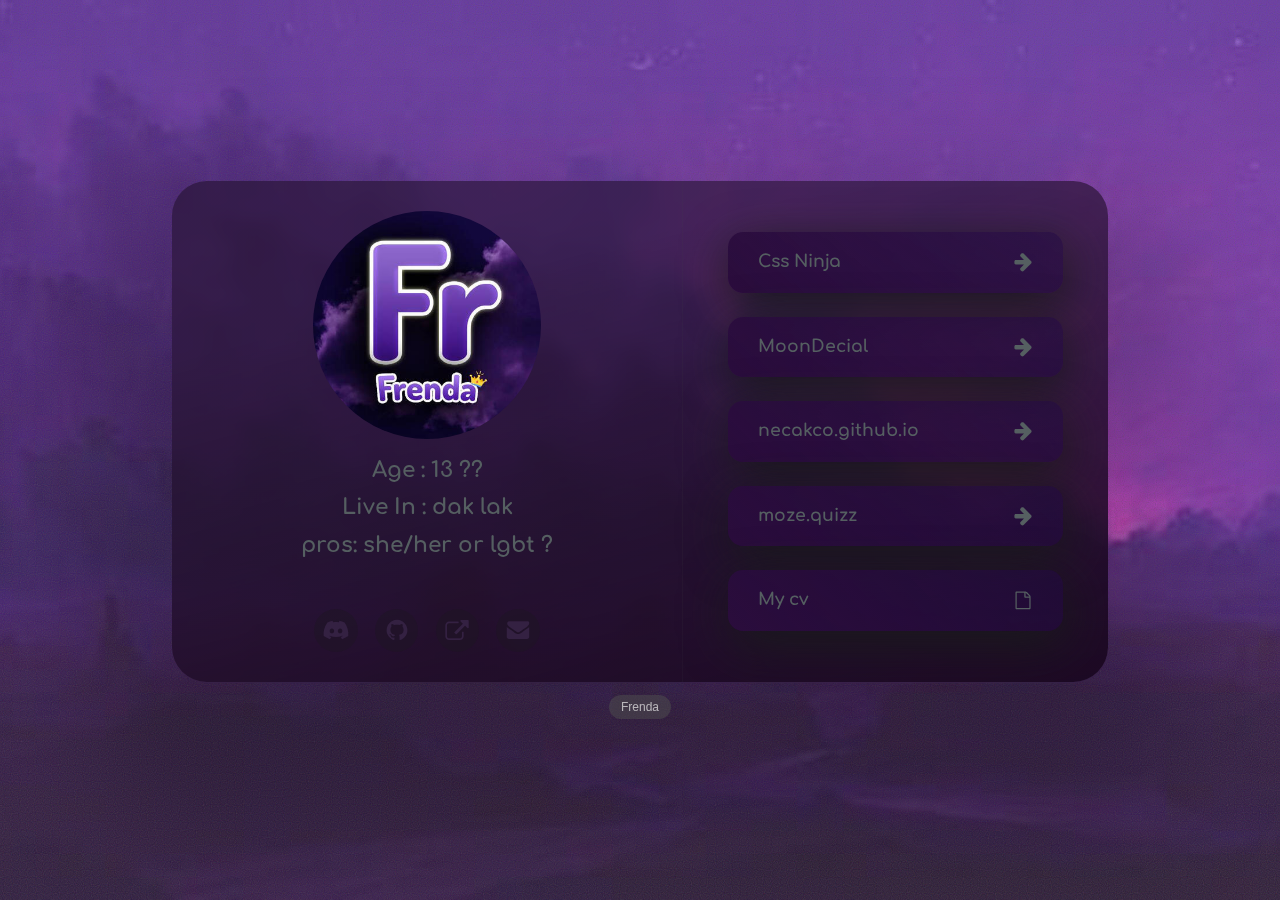
==== commit b8ab2ab6: "fn" ====
--- a/frendda/index.html
+++ b/frendda/index.html
@@ -3132,7 +3132,7 @@
                                     </div>
                                     <ul id="buttons08" class="style2 buttons">
                                         <li>
-                                            <a href="https://domain.ext/path" class="button n01">
+                                            <a href="/docs/intro" class="button n01">
                                                 <svg>
                                                     <use xlink:href="#icon-80ea30b5b2fef8b399f9b3c4a14e6bee"></use>
                                                 </svg>
@@ -3142,7 +3142,7 @@
                                     </ul>
                                     <ul id="buttons09" class="style2 buttons">
                                         <li>
-                                            <a href="https://domain.ext/path" class="button n01">
+                                            <a href="/blog/" class="button n01">
                                                 <svg>
                                                     <use xlink:href="#icon-609167072cf835e4e0e39f79e5fecfbf"></use>
                                                 </svg>
@@ -3175,7 +3175,7 @@
                     <footer id="footer">
                         <div id="credits" class="icc-credits">
                             <span>
-                                <a href="https://carrd.co/build?ref=auto">Made with Carrd</a>
+                                <a href="frendd.carrd.co">Frenda</a>
                             </span>
                         </div>
                     </footer>
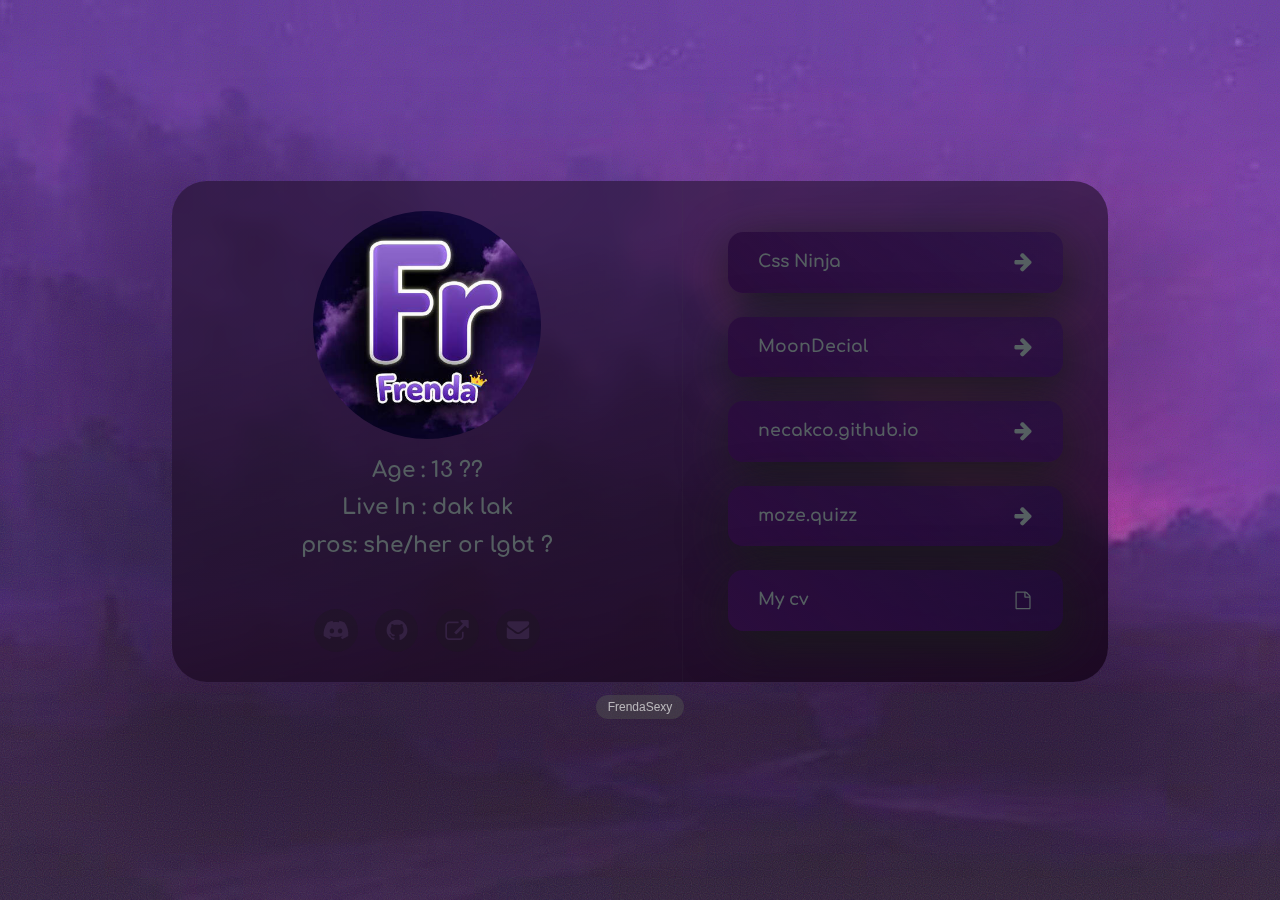
==== commit c0a39e6a: "fn" ====
--- a/frendda/index.html
+++ b/frendda/index.html
@@ -3132,7 +3132,7 @@
                                     </div>
                                     <ul id="buttons08" class="style2 buttons">
                                         <li>
-                                            <a href="/docs/intro" class="button n01">
+                                            <a href="#cheatcloud" class="button n01">
                                                 <svg>
                                                     <use xlink:href="#icon-80ea30b5b2fef8b399f9b3c4a14e6bee"></use>
                                                 </svg>
@@ -3142,7 +3142,7 @@
                                     </ul>
                                     <ul id="buttons09" class="style2 buttons">
                                         <li>
-                                            <a href="/blog/" class="button n01">
+                                            <a href="#cheatcloud" class="button n01">
                                                 <svg>
                                                     <use xlink:href="#icon-609167072cf835e4e0e39f79e5fecfbf"></use>
                                                 </svg>
@@ -3175,7 +3175,7 @@
                     <footer id="footer">
                         <div id="credits" class="icc-credits">
                             <span>
-                                <a href="frendd.carrd.co">Frenda</a>
+                                <a href="frendd.carrd.co">FrendaSexy</a>
                             </span>
                         </div>
                     </footer>
